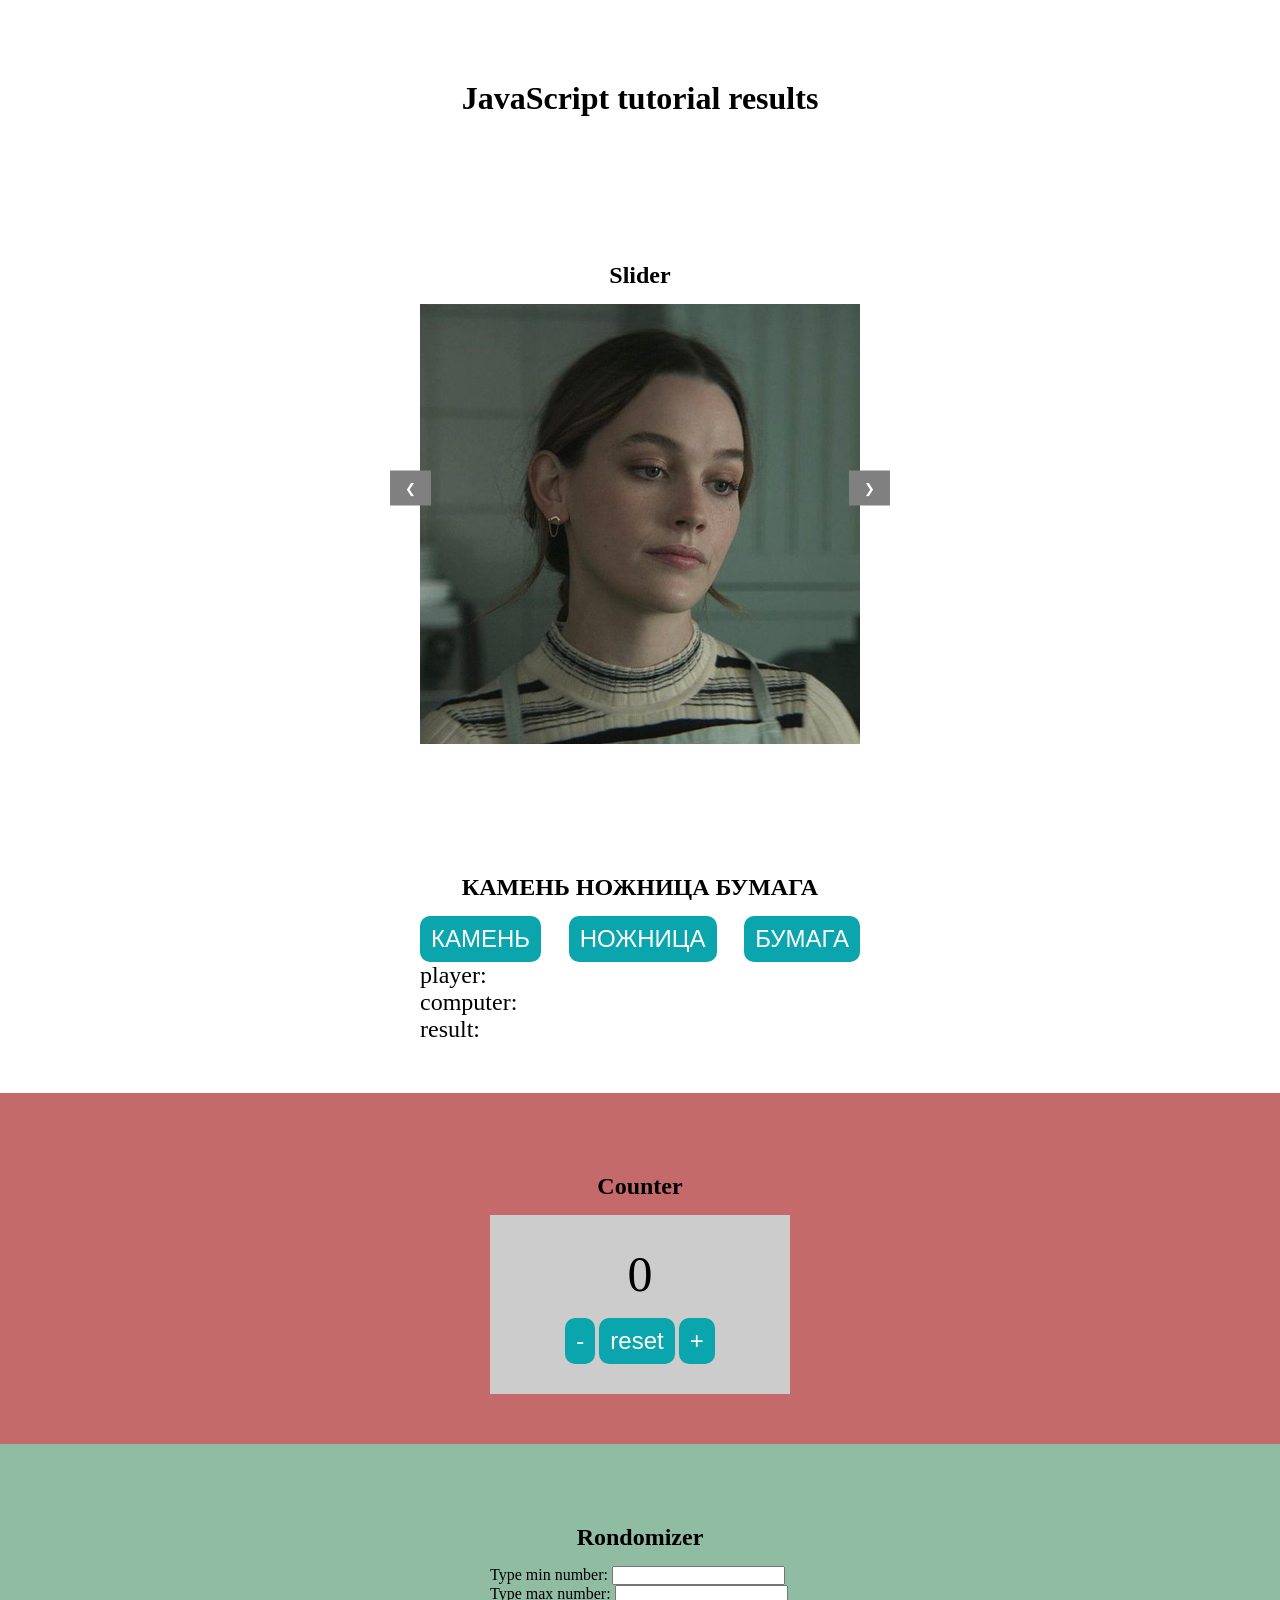
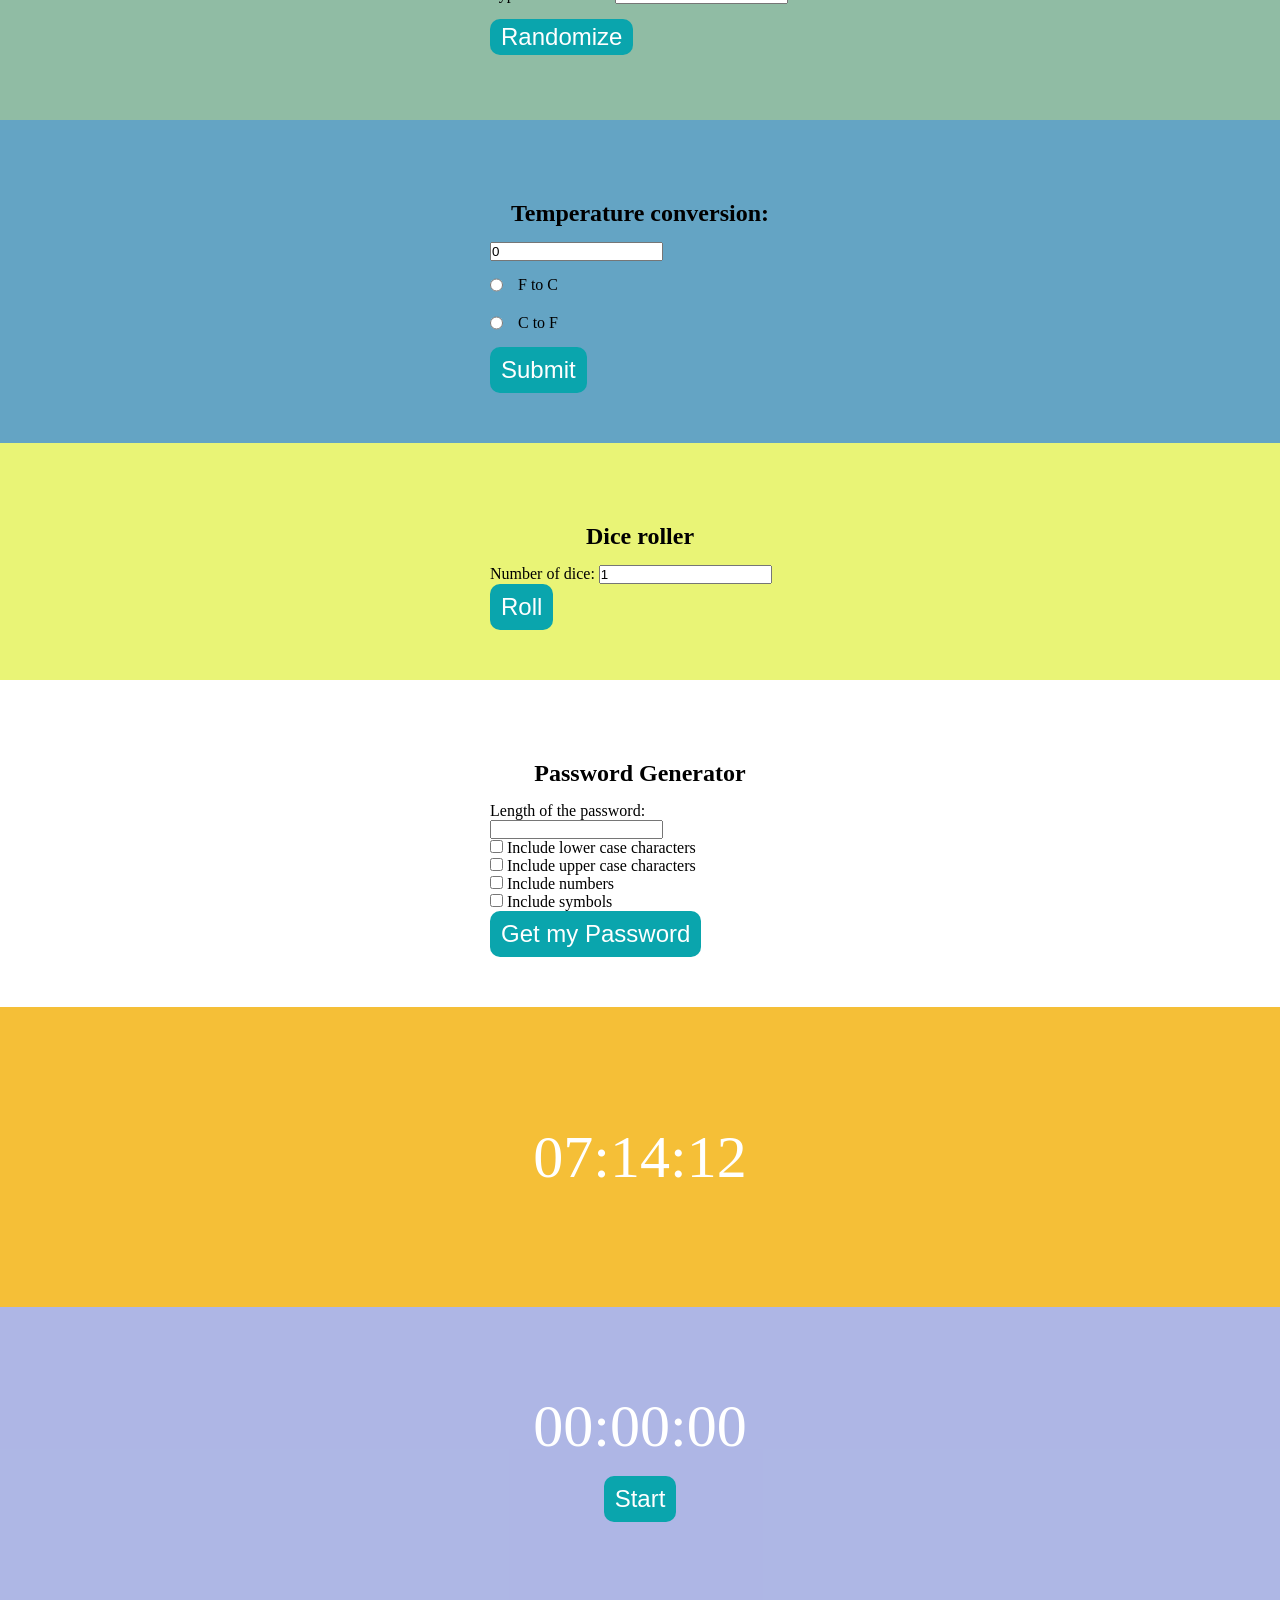
==== index.html @ 9d8394c6 "uploading to github" ====
<!DOCTYPE html>
<html lang="en">

<head>
    <meta charset="UTF-8">
    <meta name="viewport" content="width=device-width, initial-scale=1.0">
    <title>BroCode tutorial</title>
    <link rel="stylesheet" href="style.css">
</head>

<body>
    <header>
        <div class="container">
            <h1>JavaScript tutorial results</h1>
        </div>
    </header>
    <main>
        <section class="slider">
            <div class="container slider-content">
                <h2>Slider</h2>
                <div class="slides">
                    <img src="slider/1.jpg" alt="slider-image1" class="slide-img active">
                    <img src="slider/2.jpg" alt="slider-image2" class="slide-img">
                    <img src="slider/3.jpg" alt="slider-image2" class="slide-img">
                </div>
                <button class="btn-prev clider-btn">&#10094</button>
                <button class="btn-next clider-btn">&#10095</button>
            </div>
        </section>
        <section class="rock-sec">
            <div class="container">
                <h2>КАМЕНЬ НОЖНИЦА БУМАГА</h2>
                <div class="btns">
                    <button class="btn game-btns">КАМЕНЬ</button>
                    <button class="btn game-btns">НОЖНИЦА</button>
                    <button class="btn game-btns">БУМАГА</button>
                </div>
                <p class="player">player: </p>
                <p class="computer">computer: </p>
                <p class="result">result: </p>
            </div>
        </section>
        <section class="counetSec">
            <div class="container">
                <h2>Counter</h2>
                <div class="counter">
                    <p class="number" id="number">0</p>
                    <div class="buttons">
                        <button class="btn" id="minus">-</button>
                        <button class="btn" id="reset">reset</button>
                        <button class="btn" id="plus">+</button>
                    </div>
                </div>
            </div>
        </section>
        <section class="randomizerSec">
            <div class="container">
                <h2>Rondomizer</h2>
                <div class="randomizer">
                    <label>Type min number:</label>
                    <input id="min" type="text">
                    <label>Type max number:</label>
                    <input id="max" type="text">
                    <button id="randomize" class="btn">Randomize</button>
                    <p id="random-p"></p>
                </div>
            </div>
        </section>
        <section class="temperatureSec">
            <div class="container">
                <form action="" class="temperature">
                    <h2>Temperature conversion:</h2>
                    <input type="number" id="tempNum" value="0">

                    <div class="temp-group">
                        <input type="radio" id="f" name="temp">
                        <label for="f">F to C</label>
                    </div>
                    <div class="temp-group">
                        <input type="radio" id="c" name="temp">
                        <label for="c">C to F</label>
                    </div>
                    <button type="button" id="temp-btn" onclick="convert()" class="btn">Submit</button>
                    <p id="temp-res"></p>
                </form>
            </div>
        </section>
        <section class="diceRollerSec">
            <div class="container">
                <h2>Dice roller</h2>
                <div class="diceRoller">
                    <label for="diceNum">Number of dice:</label>
                    <input type="number" name="diceNum" id="diceNum" value="1" min="1">
                    <button type="button" onclick="rollDice()" class="btn">Roll</button>
                    <div id="diceRes"></div>
                    <div id="diceImg"></div>
                </div>
            </div>
        </section>
        <section class="passwordGenSec">
            <div class="container">
                <h2>Password Generator</h2>
                <div class="passwordGen">
                    <label for="passLength">Length of the password: </label>
                    <input type="number" name="passGen" id="passLength"><br>
                    <input type="checkbox" name="passGen" id="passLower">
                    <label for="passLower">Include lower case characters</label><br>
                    <input type="checkbox" name="passGen" id="passUpper">
                    <label for="passUpper">Include upper case characters</label><br>
                    <input type="checkbox" name="passGen" id="passNumbers">
                    <label for="passNumbers">Include numbers</label><br>
                    <input type="checkbox" name="passGen" id="passSymbols">
                    <label for="passSymbols">Include symbols</label><br>
                    <button id="passBtn" class="btn">Get my Password</button>
                    <p id="passRes"></p>
                </div>
            </div>
        </section>
        <section class="clock">
            <div class="container">
                <p id="clockDisplay">00:00:00</p>
            </div>
        </section>
        <section class="timer_sec">
            <div class="container timer">
                <p id="timerDisplay">00:00:00</p>
                <button id="btnStart" class="btn">Start</button>
            </div>
        </section>
        <!-- <section id="section">
            <div class="container btns">
                <button class="btn testBtn">btn</button>
            </div>
            <div class="container btns">
                <button class="btn testBtn">btn</button>
            </div>
            <div class="container btns">
                <button class="btn testBtn">btn</button>
            </div>
            <div class="container btns">
                <button class="btn testBtn">btn</button>
            </div>
        </section> -->

    </main>
    <footer>

    </footer>
    <script src="index.js"></script>
</body>

</html>
---- style.css ----
* {
    margin: 0;
    padding: 0;
    box-sizing: border-box;
}
h2, h1 {
    text-align: center;
    margin: 30px 0 15px;
}
.container {
    max-width: 500px;
    width: 100%;
    padding: 50px 30px;
    margin: 0 auto;
}
img {
    width: 100%;
}
.btn {
    background: #0aa5ad;
    border: 1px solid rgba(10, 165, 173, 0.8);
    border-radius: 10px;
    cursor: pointer;
    color: #fff;
}
.btn:hover {
    background: rgba(10, 165, 173, 0.7);
}
.btn:active {
    background: rgba(10, 165, 173, 0.5);
}

/* Counter */
.counetSec {
    background: #c56a6a;
}
.counter {
    max-width: 300px;
    width: 100%;
    margin: 0 auto;
    background: #ccc;
    padding: 30px;
    display: flex;
    align-items: center;
    flex-direction: column;
    row-gap: 15px;
}

.number {
    font-size: 50px;
}
.btn {
    padding: 10px;
    line-height: 1;
    font-size: 24px;
    cursor: pointer;
}

/* Randomizer */
.randomizerSec {
    background: #90bca4;
}

.randomizer {
    max-width: 300px;
    width: 100%;
    margin: 0 auto;
}

label {
    /* display: flex; */
    margin: 5px 0;
}

#randomize {
    display: flex;
    padding: 5px 10px;
    margin: 15px 0;
    /* width: 100%; */
}


/* Temp */
.temperatureSec {
    background: #64a4c4;
}
.temperature {
    max-width: 300px;
    width: 100%;
    margin: 0 auto;
}
.temp-group {
    margin: 10px 0;
    display: flex;
    column-gap: 15px;
}

/* Dice roller */
.diceRollerSec {
    background: #e9f476;
}
.diceRoller {
    max-width: 300px;
    width: 100%;
    margin: 0 auto;
}

#diceImg {
    display: grid;
    grid-template-columns: repeat(4, 1fr);
}


/* Password generater */
.passwordGen {
    max-width: 300px;
    width: 100%;
    margin: 0 auto;
}


/* Clock */
.clock {
    height: 300px;
    background: #f5bf37;
    display: flex;
    align-items: center;
    justify-content: center;
}
#clockDisplay,
#timerDisplay {
    /* display: flex; */
    text-align: center;
    font-size: 60px;
    color: #fff;
}


/* Timer */
.timer_sec {
    background: #5869ca7b;
}
.timer {
    height: 300px;
    display: flex;
    justify-content: center;
    align-items: center;
    flex-direction: column;
    row-gap: 15px;
}

.btns {
    display: flex;
    justify-content: space-between;
    /* width: 300px; */
    margin: 0 auto;
}

.hover {
    color: red;
}

/* game */
.rock-sec p {
    font-size: 24px;
}
.win {
    color: green;
}
.lose {
    color: red;
}

/* slider */
.slide-img {
    display: none;
}
.slide-img.active {
    display: block;
    animation: slider ease 2s;
}
@keyframes slider {
    0% {
        transform: rotateY(90deg);
    }
    100% {
        transform: rotateY(0deg);
    }
}

.slider-content {
    position: relative;
}
.clider-btn {
    position: absolute;
    top: 50%;
    transform: translateY(-50%);
    padding: 10px 15px;
    background-color: hsl(0, 0%, 50%);
    border: none;
    color: #fff;
}
.btn-next {
    right: 0;
}
.btn-prev {
    left: 0;
}
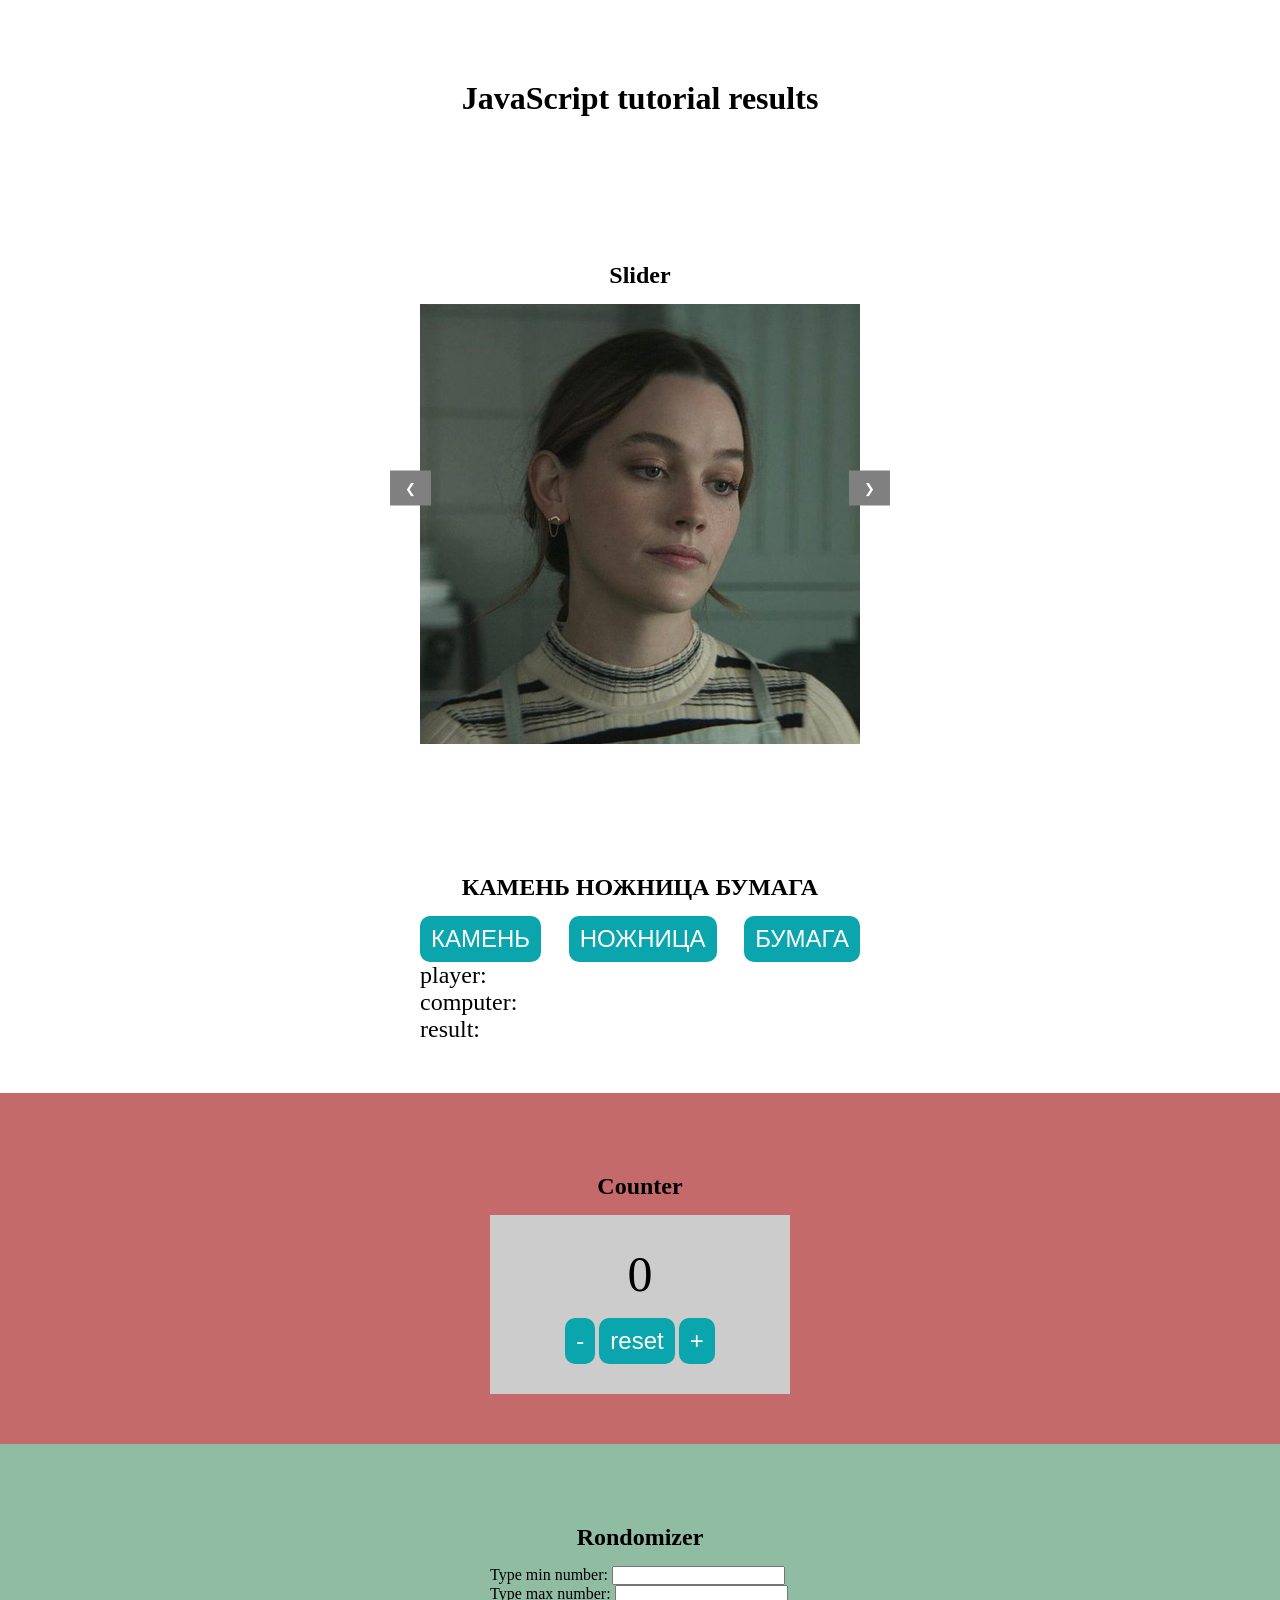
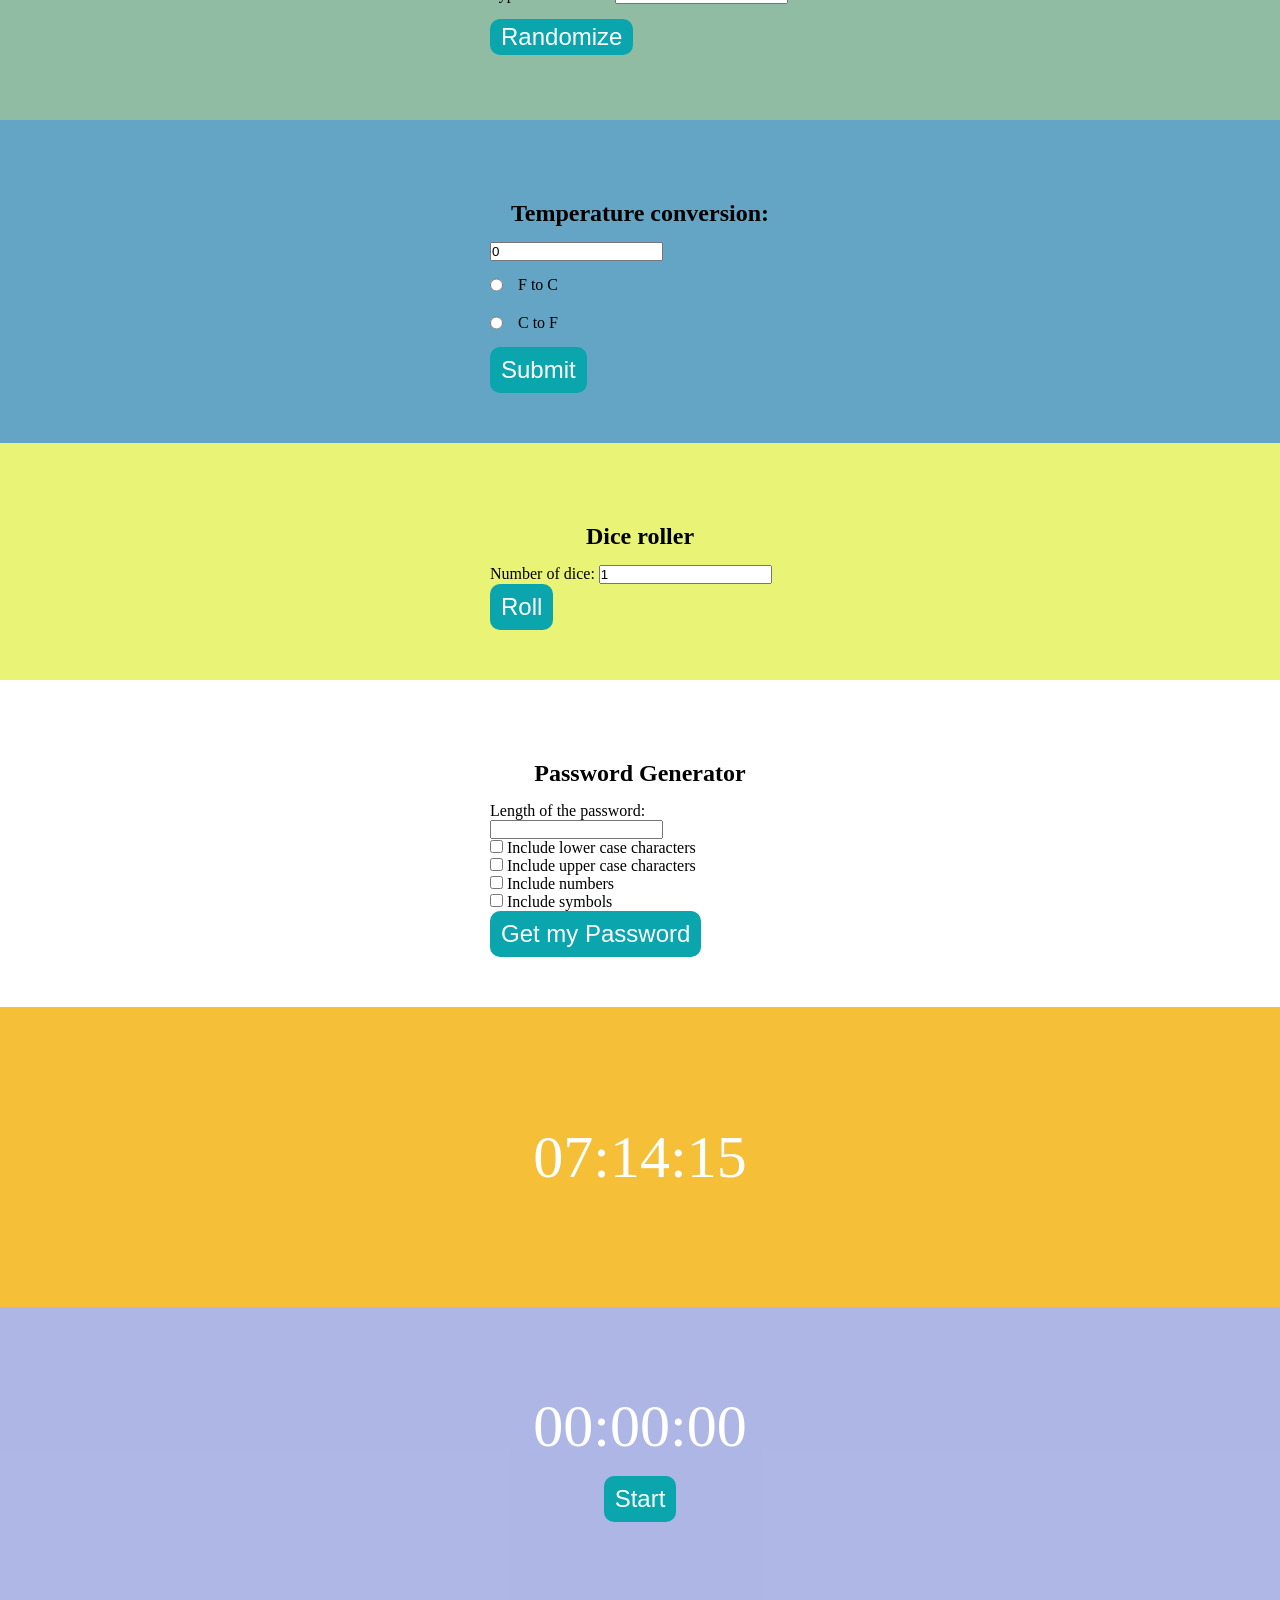
==== commit c5a70833: "final commit before promise topic" ====
--- a/index.html
+++ b/index.html
@@ -1,152 +1,152 @@
-<!DOCTYPE html>
-<html lang="en">
-
-<head>
-    <meta charset="UTF-8">
-    <meta name="viewport" content="width=device-width, initial-scale=1.0">
-    <title>BroCode tutorial</title>
-    <link rel="stylesheet" href="style.css">
-</head>
-
-<body>
-    <header>
-        <div class="container">
-            <h1>JavaScript tutorial results</h1>
-        </div>
-    </header>
-    <main>
-        <section class="slider">
-            <div class="container slider-content">
-                <h2>Slider</h2>
-                <div class="slides">
-                    <img src="slider/1.jpg" alt="slider-image1" class="slide-img active">
-                    <img src="slider/2.jpg" alt="slider-image2" class="slide-img">
-                    <img src="slider/3.jpg" alt="slider-image2" class="slide-img">
-                </div>
-                <button class="btn-prev clider-btn">&#10094</button>
-                <button class="btn-next clider-btn">&#10095</button>
-            </div>
-        </section>
-        <section class="rock-sec">
-            <div class="container">
-                <h2>КАМЕНЬ НОЖНИЦА БУМАГА</h2>
-                <div class="btns">
-                    <button class="btn game-btns">КАМЕНЬ</button>
-                    <button class="btn game-btns">НОЖНИЦА</button>
-                    <button class="btn game-btns">БУМАГА</button>
-                </div>
-                <p class="player">player: </p>
-                <p class="computer">computer: </p>
-                <p class="result">result: </p>
-            </div>
-        </section>
-        <section class="counetSec">
-            <div class="container">
-                <h2>Counter</h2>
-                <div class="counter">
-                    <p class="number" id="number">0</p>
-                    <div class="buttons">
-                        <button class="btn" id="minus">-</button>
-                        <button class="btn" id="reset">reset</button>
-                        <button class="btn" id="plus">+</button>
-                    </div>
-                </div>
-            </div>
-        </section>
-        <section class="randomizerSec">
-            <div class="container">
-                <h2>Rondomizer</h2>
-                <div class="randomizer">
-                    <label>Type min number:</label>
-                    <input id="min" type="text">
-                    <label>Type max number:</label>
-                    <input id="max" type="text">
-                    <button id="randomize" class="btn">Randomize</button>
-                    <p id="random-p"></p>
-                </div>
-            </div>
-        </section>
-        <section class="temperatureSec">
-            <div class="container">
-                <form action="" class="temperature">
-                    <h2>Temperature conversion:</h2>
-                    <input type="number" id="tempNum" value="0">
-
-                    <div class="temp-group">
-                        <input type="radio" id="f" name="temp">
-                        <label for="f">F to C</label>
-                    </div>
-                    <div class="temp-group">
-                        <input type="radio" id="c" name="temp">
-                        <label for="c">C to F</label>
-                    </div>
-                    <button type="button" id="temp-btn" onclick="convert()" class="btn">Submit</button>
-                    <p id="temp-res"></p>
-                </form>
-            </div>
-        </section>
-        <section class="diceRollerSec">
-            <div class="container">
-                <h2>Dice roller</h2>
-                <div class="diceRoller">
-                    <label for="diceNum">Number of dice:</label>
-                    <input type="number" name="diceNum" id="diceNum" value="1" min="1">
-                    <button type="button" onclick="rollDice()" class="btn">Roll</button>
-                    <div id="diceRes"></div>
-                    <div id="diceImg"></div>
-                </div>
-            </div>
-        </section>
-        <section class="passwordGenSec">
-            <div class="container">
-                <h2>Password Generator</h2>
-                <div class="passwordGen">
-                    <label for="passLength">Length of the password: </label>
-                    <input type="number" name="passGen" id="passLength"><br>
-                    <input type="checkbox" name="passGen" id="passLower">
-                    <label for="passLower">Include lower case characters</label><br>
-                    <input type="checkbox" name="passGen" id="passUpper">
-                    <label for="passUpper">Include upper case characters</label><br>
-                    <input type="checkbox" name="passGen" id="passNumbers">
-                    <label for="passNumbers">Include numbers</label><br>
-                    <input type="checkbox" name="passGen" id="passSymbols">
-                    <label for="passSymbols">Include symbols</label><br>
-                    <button id="passBtn" class="btn">Get my Password</button>
-                    <p id="passRes"></p>
-                </div>
-            </div>
-        </section>
-        <section class="clock">
-            <div class="container">
-                <p id="clockDisplay">00:00:00</p>
-            </div>
-        </section>
-        <section class="timer_sec">
-            <div class="container timer">
-                <p id="timerDisplay">00:00:00</p>
-                <button id="btnStart" class="btn">Start</button>
-            </div>
-        </section>
-        <!-- <section id="section">
-            <div class="container btns">
-                <button class="btn testBtn">btn</button>
-            </div>
-            <div class="container btns">
-                <button class="btn testBtn">btn</button>
-            </div>
-            <div class="container btns">
-                <button class="btn testBtn">btn</button>
-            </div>
-            <div class="container btns">
-                <button class="btn testBtn">btn</button>
-            </div>
-        </section> -->
-
-    </main>
-    <footer>
-
-    </footer>
-    <script src="index.js"></script>
-</body>
-
+<!DOCTYPE html>
+<html lang="en">
+
+<head>
+    <meta charset="UTF-8">
+    <meta name="viewport" content="width=device-width, initial-scale=1.0">
+    <title>BroCode tutorial</title>
+    <link rel="stylesheet" href="style.css">
+</head>
+
+<body>
+    <header>
+        <div class="container">
+            <h1>JavaScript tutorial results</h1>
+        </div>
+    </header>
+    <main>
+        <section class="slider">
+            <div class="container slider-content">
+                <h2>Slider</h2>
+                <div class="slides">
+                    <img src="slider/1.jpg" alt="slider-image1" class="slide-img active">
+                    <img src="slider/2.jpg" alt="slider-image2" class="slide-img">
+                    <img src="slider/3.jpg" alt="slider-image2" class="slide-img">
+                </div>
+                <button class="btn-prev clider-btn">&#10094</button>
+                <button class="btn-next clider-btn">&#10095</button>
+            </div>
+        </section>
+        <section class="rock-sec">
+            <div class="container">
+                <h2>КАМЕНЬ НОЖНИЦА БУМАГА</h2>
+                <div class="btns">
+                    <button class="btn game-btns">КАМЕНЬ</button>
+                    <button class="btn game-btns">НОЖНИЦА</button>
+                    <button class="btn game-btns">БУМАГА</button>
+                </div>
+                <p class="player">player: </p>
+                <p class="computer">computer: </p>
+                <p class="result">result: </p>
+            </div>
+        </section>
+        <section class="counetSec">
+            <div class="container">
+                <h2>Counter</h2>
+                <div class="counter">
+                    <p class="number" id="number">0</p>
+                    <div class="buttons">
+                        <button class="btn" id="minus">-</button>
+                        <button class="btn" id="reset">reset</button>
+                        <button class="btn" id="plus">+</button>
+                    </div>
+                </div>
+            </div>
+        </section>
+        <section class="randomizerSec">
+            <div class="container">
+                <h2>Rondomizer</h2>
+                <div class="randomizer">
+                    <label>Type min number:</label>
+                    <input id="min" type="text">
+                    <label>Type max number:</label>
+                    <input id="max" type="text">
+                    <button id="randomize" class="btn">Randomize</button>
+                    <p id="random-p"></p>
+                </div>
+            </div>
+        </section>
+        <section class="temperatureSec">
+            <div class="container">
+                <form action="" class="temperature">
+                    <h2>Temperature conversion:</h2>
+                    <input type="number" id="tempNum" value="0">
+
+                    <div class="temp-group">
+                        <input type="radio" id="f" name="temp">
+                        <label for="f">F to C</label>
+                    </div>
+                    <div class="temp-group">
+                        <input type="radio" id="c" name="temp">
+                        <label for="c">C to F</label>
+                    </div>
+                    <button type="button" id="temp-btn" onclick="convert()" class="btn">Submit</button>
+                    <p id="temp-res"></p>
+                </form>
+            </div>
+        </section>
+        <section class="diceRollerSec">
+            <div class="container">
+                <h2>Dice roller</h2>
+                <div class="diceRoller">
+                    <label for="diceNum">Number of dice:</label>
+                    <input type="number" name="diceNum" id="diceNum" value="1" min="1">
+                    <button type="button" onclick="rollDice()" class="btn">Roll</button>
+                    <div id="diceRes"></div>
+                    <div id="diceImg"></div>
+                </div>
+            </div>
+        </section>
+        <section class="passwordGenSec">
+            <div class="container">
+                <h2>Password Generator</h2>
+                <div class="passwordGen">
+                    <label for="passLength">Length of the password: </label>
+                    <input type="number" name="passGen" id="passLength"><br>
+                    <input type="checkbox" name="passGen" id="passLower">
+                    <label for="passLower">Include lower case characters</label><br>
+                    <input type="checkbox" name="passGen" id="passUpper">
+                    <label for="passUpper">Include upper case characters</label><br>
+                    <input type="checkbox" name="passGen" id="passNumbers">
+                    <label for="passNumbers">Include numbers</label><br>
+                    <input type="checkbox" name="passGen" id="passSymbols">
+                    <label for="passSymbols">Include symbols</label><br>
+                    <button id="passBtn" class="btn">Get my Password</button>
+                    <p id="passRes"></p>
+                </div>
+            </div>
+        </section>
+        <section class="clock">
+            <div class="container">
+                <p id="clockDisplay">00:00:00</p>
+            </div>
+        </section>
+        <section class="timer_sec">
+            <div class="container timer">
+                <p id="timerDisplay">00:00:00</p>
+                <button id="btnStart" class="btn">Start</button>
+            </div>
+        </section>
+        <!-- <section id="section">
+            <div class="container btns">
+                <button class="btn testBtn">btn</button>
+            </div>
+            <div class="container btns">
+                <button class="btn testBtn">btn</button>
+            </div>
+            <div class="container btns">
+                <button class="btn testBtn">btn</button>
+            </div>
+            <div class="container btns">
+                <button class="btn testBtn">btn</button>
+            </div>
+        </section> -->
+
+    </main>
+    <footer>
+
+    </footer>
+    <script src="index.js"></script>
+</body>
+
 </html>
--- a/style.css
+++ b/style.css
@@ -1,208 +1,208 @@
-* {
-    margin: 0;
-    padding: 0;
-    box-sizing: border-box;
-}
-h2, h1 {
-    text-align: center;
-    margin: 30px 0 15px;
-}
-.container {
-    max-width: 500px;
-    width: 100%;
-    padding: 50px 30px;
-    margin: 0 auto;
-}
-img {
-    width: 100%;
-}
-.btn {
-    background: #0aa5ad;
-    border: 1px solid rgba(10, 165, 173, 0.8);
-    border-radius: 10px;
-    cursor: pointer;
-    color: #fff;
-}
-.btn:hover {
-    background: rgba(10, 165, 173, 0.7);
-}
-.btn:active {
-    background: rgba(10, 165, 173, 0.5);
-}
-
-/* Counter */
-.counetSec {
-    background: #c56a6a;
-}
-.counter {
-    max-width: 300px;
-    width: 100%;
-    margin: 0 auto;
-    background: #ccc;
-    padding: 30px;
-    display: flex;
-    align-items: center;
-    flex-direction: column;
-    row-gap: 15px;
-}
-
-.number {
-    font-size: 50px;
-}
-.btn {
-    padding: 10px;
-    line-height: 1;
-    font-size: 24px;
-    cursor: pointer;
-}
-
-/* Randomizer */
-.randomizerSec {
-    background: #90bca4;
-}
-
-.randomizer {
-    max-width: 300px;
-    width: 100%;
-    margin: 0 auto;
-}
-
-label {
-    /* display: flex; */
-    margin: 5px 0;
-}
-
-#randomize {
-    display: flex;
-    padding: 5px 10px;
-    margin: 15px 0;
-    /* width: 100%; */
-}
-
-
-/* Temp */
-.temperatureSec {
-    background: #64a4c4;
-}
-.temperature {
-    max-width: 300px;
-    width: 100%;
-    margin: 0 auto;
-}
-.temp-group {
-    margin: 10px 0;
-    display: flex;
-    column-gap: 15px;
-}
-
-/* Dice roller */
-.diceRollerSec {
-    background: #e9f476;
-}
-.diceRoller {
-    max-width: 300px;
-    width: 100%;
-    margin: 0 auto;
-}
-
-#diceImg {
-    display: grid;
-    grid-template-columns: repeat(4, 1fr);
-}
-
-
-/* Password generater */
-.passwordGen {
-    max-width: 300px;
-    width: 100%;
-    margin: 0 auto;
-}
-
-
-/* Clock */
-.clock {
-    height: 300px;
-    background: #f5bf37;
-    display: flex;
-    align-items: center;
-    justify-content: center;
-}
-#clockDisplay,
-#timerDisplay {
-    /* display: flex; */
-    text-align: center;
-    font-size: 60px;
-    color: #fff;
-}
-
-
-/* Timer */
-.timer_sec {
-    background: #5869ca7b;
-}
-.timer {
-    height: 300px;
-    display: flex;
-    justify-content: center;
-    align-items: center;
-    flex-direction: column;
-    row-gap: 15px;
-}
-
-.btns {
-    display: flex;
-    justify-content: space-between;
-    /* width: 300px; */
-    margin: 0 auto;
-}
-
-.hover {
-    color: red;
-}
-
-/* game */
-.rock-sec p {
-    font-size: 24px;
-}
-.win {
-    color: green;
-}
-.lose {
-    color: red;
-}
-
-/* slider */
-.slide-img {
-    display: none;
-}
-.slide-img.active {
-    display: block;
-    animation: slider ease 2s;
-}
-@keyframes slider {
-    0% {
-        transform: rotateY(90deg);
-    }
-    100% {
-        transform: rotateY(0deg);
-    }
-}
-
-.slider-content {
-    position: relative;
-}
-.clider-btn {
-    position: absolute;
-    top: 50%;
-    transform: translateY(-50%);
-    padding: 10px 15px;
-    background-color: hsl(0, 0%, 50%);
-    border: none;
-    color: #fff;
-}
-.btn-next {
-    right: 0;
-}
-.btn-prev {
-    left: 0;
+* {
+    margin: 0;
+    padding: 0;
+    box-sizing: border-box;
+}
+h2, h1 {
+    text-align: center;
+    margin: 30px 0 15px;
+}
+.container {
+    max-width: 500px;
+    width: 100%;
+    padding: 50px 30px;
+    margin: 0 auto;
+}
+img {
+    width: 100%;
+}
+.btn {
+    background: #0aa5ad;
+    border: 1px solid rgba(10, 165, 173, 0.8);
+    border-radius: 10px;
+    cursor: pointer;
+    color: #fff;
+}
+.btn:hover {
+    background: rgba(10, 165, 173, 0.7);
+}
+.btn:active {
+    background: rgba(10, 165, 173, 0.5);
+}
+
+/* Counter */
+.counetSec {
+    background: #c56a6a;
+}
+.counter {
+    max-width: 300px;
+    width: 100%;
+    margin: 0 auto;
+    background: #ccc;
+    padding: 30px;
+    display: flex;
+    align-items: center;
+    flex-direction: column;
+    row-gap: 15px;
+}
+
+.number {
+    font-size: 50px;
+}
+.btn {
+    padding: 10px;
+    line-height: 1;
+    font-size: 24px;
+    cursor: pointer;
+}
+
+/* Randomizer */
+.randomizerSec {
+    background: #90bca4;
+}
+
+.randomizer {
+    max-width: 300px;
+    width: 100%;
+    margin: 0 auto;
+}
+
+label {
+    /* display: flex; */
+    margin: 5px 0;
+}
+
+#randomize {
+    display: flex;
+    padding: 5px 10px;
+    margin: 15px 0;
+    /* width: 100%; */
+}
+
+
+/* Temp */
+.temperatureSec {
+    background: #64a4c4;
+}
+.temperature {
+    max-width: 300px;
+    width: 100%;
+    margin: 0 auto;
+}
+.temp-group {
+    margin: 10px 0;
+    display: flex;
+    column-gap: 15px;
+}
+
+/* Dice roller */
+.diceRollerSec {
+    background: #e9f476;
+}
+.diceRoller {
+    max-width: 300px;
+    width: 100%;
+    margin: 0 auto;
+}
+
+#diceImg {
+    display: grid;
+    grid-template-columns: repeat(4, 1fr);
+}
+
+
+/* Password generater */
+.passwordGen {
+    max-width: 300px;
+    width: 100%;
+    margin: 0 auto;
+}
+
+
+/* Clock */
+.clock {
+    height: 300px;
+    background: #f5bf37;
+    display: flex;
+    align-items: center;
+    justify-content: center;
+}
+#clockDisplay,
+#timerDisplay {
+    /* display: flex; */
+    text-align: center;
+    font-size: 60px;
+    color: #fff;
+}
+
+
+/* Timer */
+.timer_sec {
+    background: #5869ca7b;
+}
+.timer {
+    height: 300px;
+    display: flex;
+    justify-content: center;
+    align-items: center;
+    flex-direction: column;
+    row-gap: 15px;
+}
+
+.btns {
+    display: flex;
+    justify-content: space-between;
+    /* width: 300px; */
+    margin: 0 auto;
+}
+
+.hover {
+    color: red;
+}
+
+/* game */
+.rock-sec p {
+    font-size: 24px;
+}
+.win {
+    color: green;
+}
+.lose {
+    color: red;
+}
+
+/* slider */
+.slide-img {
+    display: none;
+}
+.slide-img.active {
+    display: block;
+    animation: slider ease 2s;
+}
+@keyframes slider {
+    0% {
+        transform: rotateY(90deg);
+    }
+    100% {
+        transform: rotateY(0deg);
+    }
+}
+
+.slider-content {
+    position: relative;
+}
+.clider-btn {
+    position: absolute;
+    top: 50%;
+    transform: translateY(-50%);
+    padding: 10px 15px;
+    background-color: hsl(0, 0%, 50%);
+    border: none;
+    color: #fff;
+}
+.btn-next {
+    right: 0;
+}
+.btn-prev {
+    left: 0;
 }
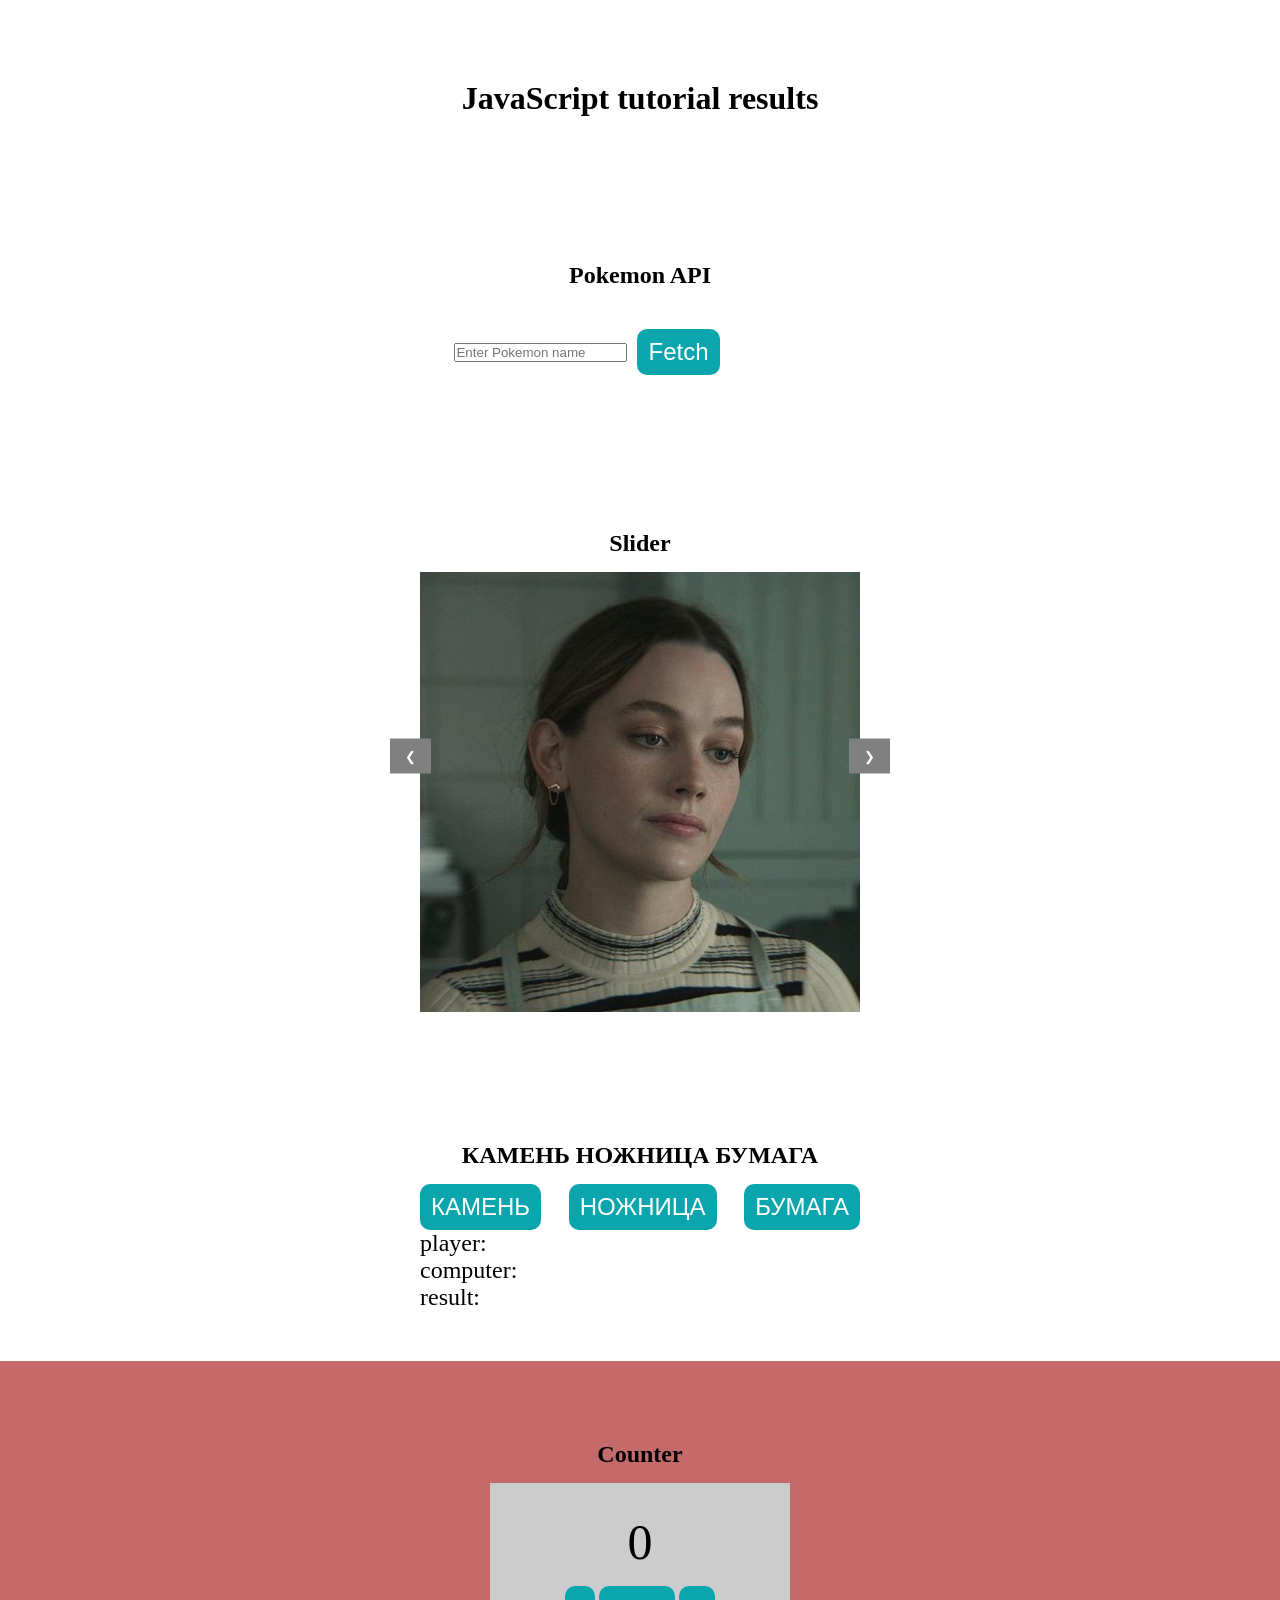
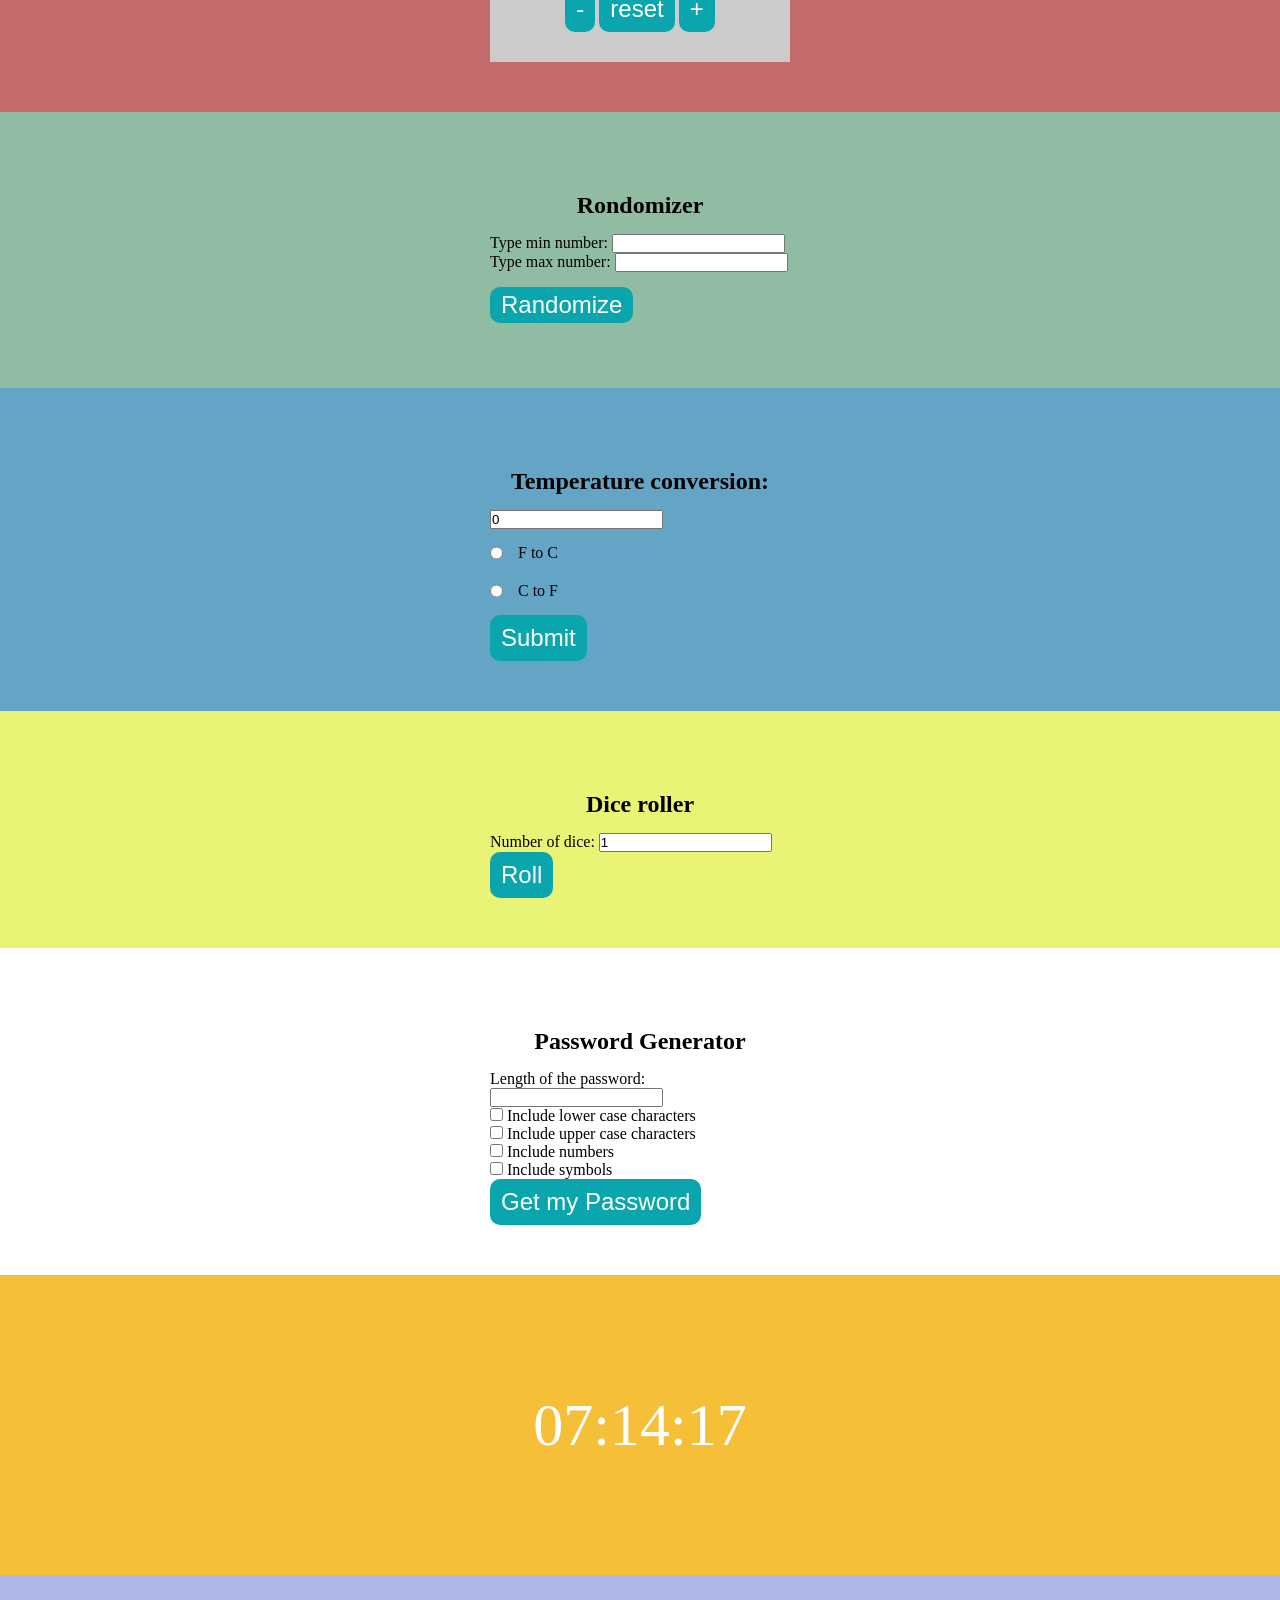
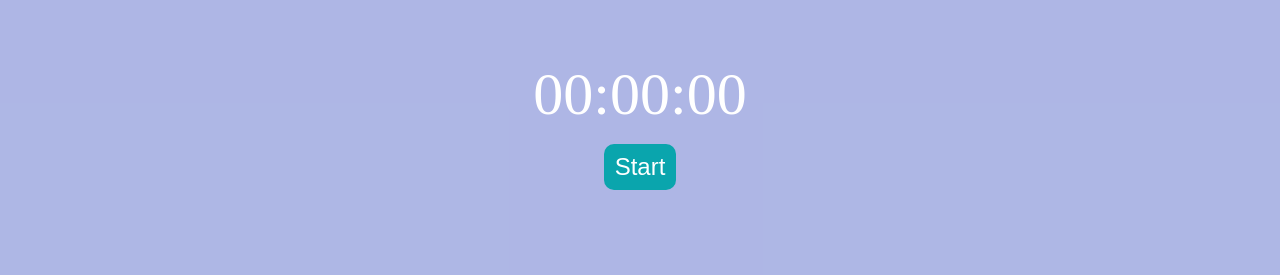
==== commit 78f8aae0: "pokemon api is added" ====
--- a/index.html
+++ b/index.html
@@ -15,6 +15,16 @@
         </div>
     </header>
     <main>
+        <section class="pokemon">
+            <div class="container">
+                <h2>Pokemon API</h2>
+                <div class="pokemon-content">
+                    <input type="text" id="pokemonName" placeholder="Enter Pokemon name">
+                    <button class="btn btnFetch">Fetch</button>
+                    <img alt="pokemon" class="pokemon-img">
+                </div>
+            </div>
+        </section>
         <section class="slider">
             <div class="container slider-content">
                 <h2>Slider</h2>
--- a/style.css
+++ b/style.css
@@ -28,6 +28,22 @@
 }
 .btn:active {
     background: rgba(10, 165, 173, 0.5);
+}
+
+/* Pokemon Fetching */
+.pokemon-content {
+    display: flex;
+    align-items: center;
+    justify-content: center;
+    gap: 10px;
+}
+.pokemon-img {
+    visibility: hidden;
+    width: 96px;
+    height: 96px;
+}
+.pokemon-img.active {
+    visibility: visible;
 }
 
 /* Counter */
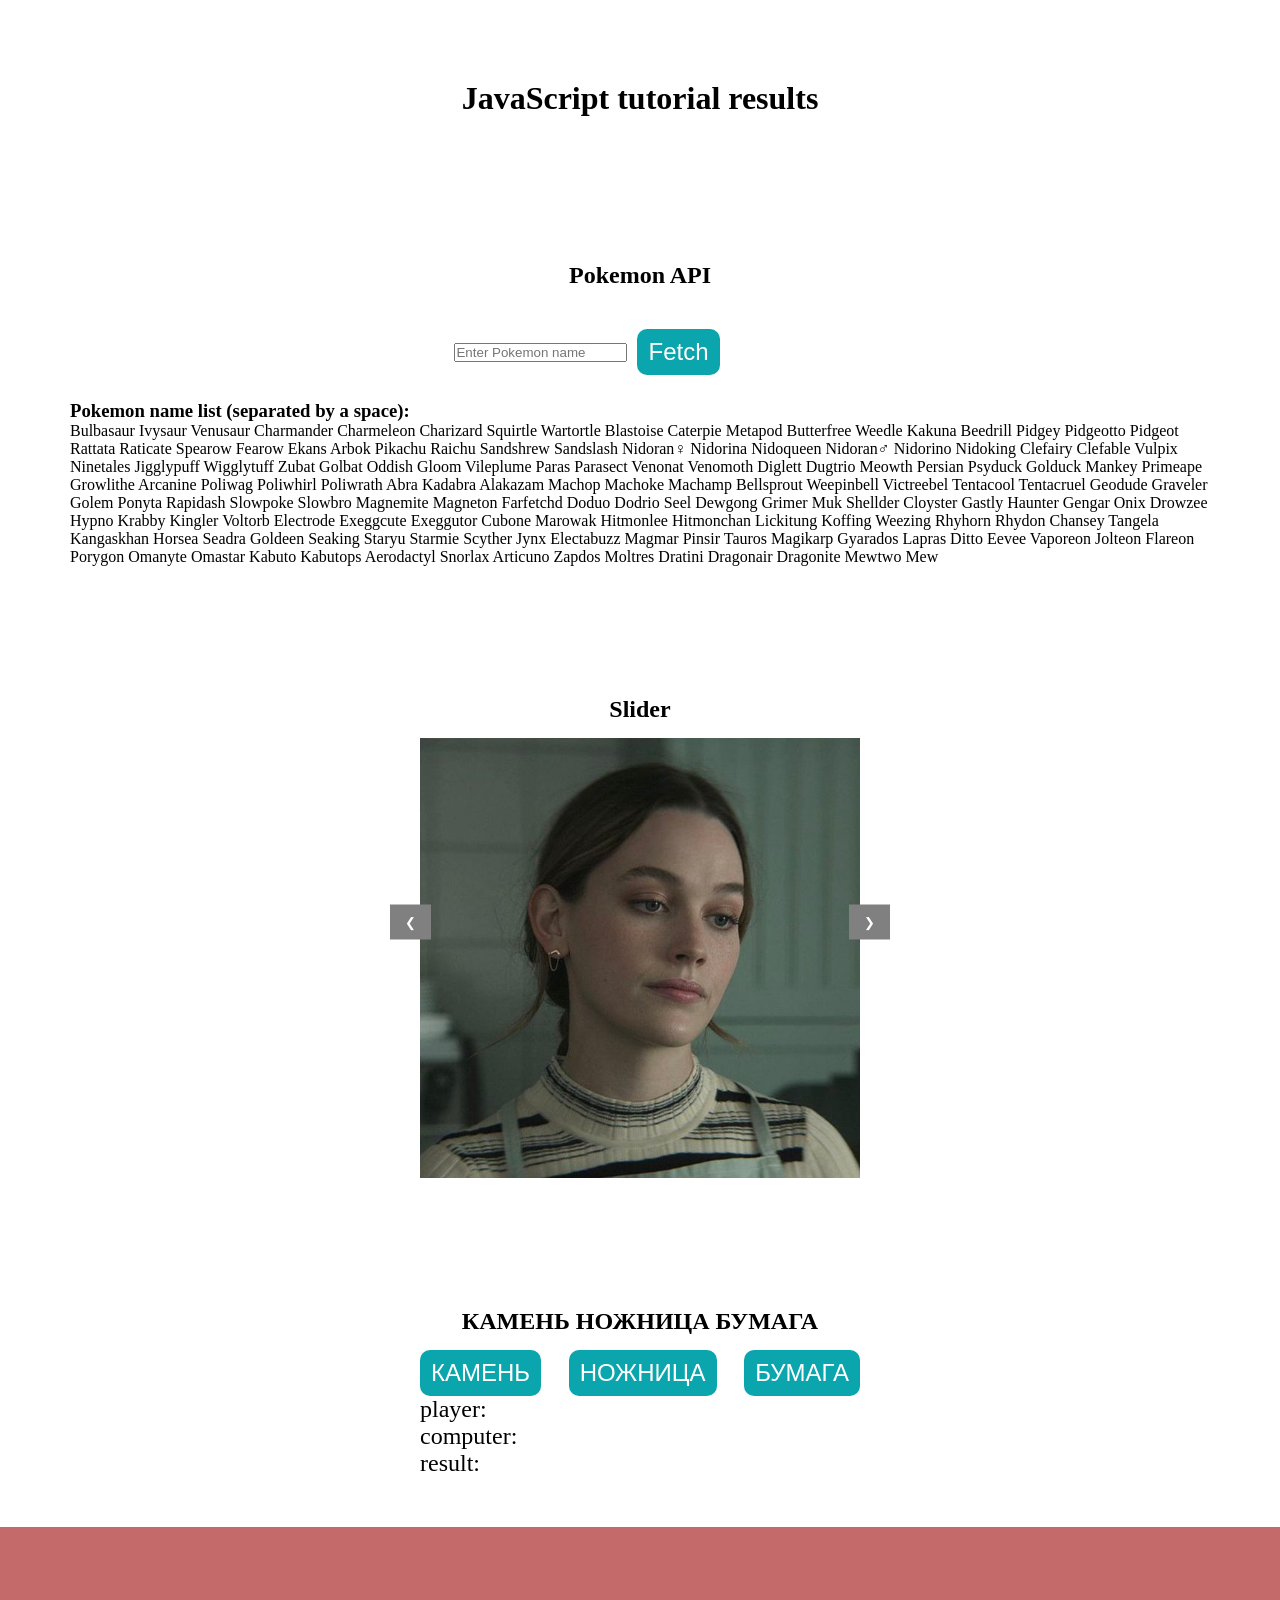
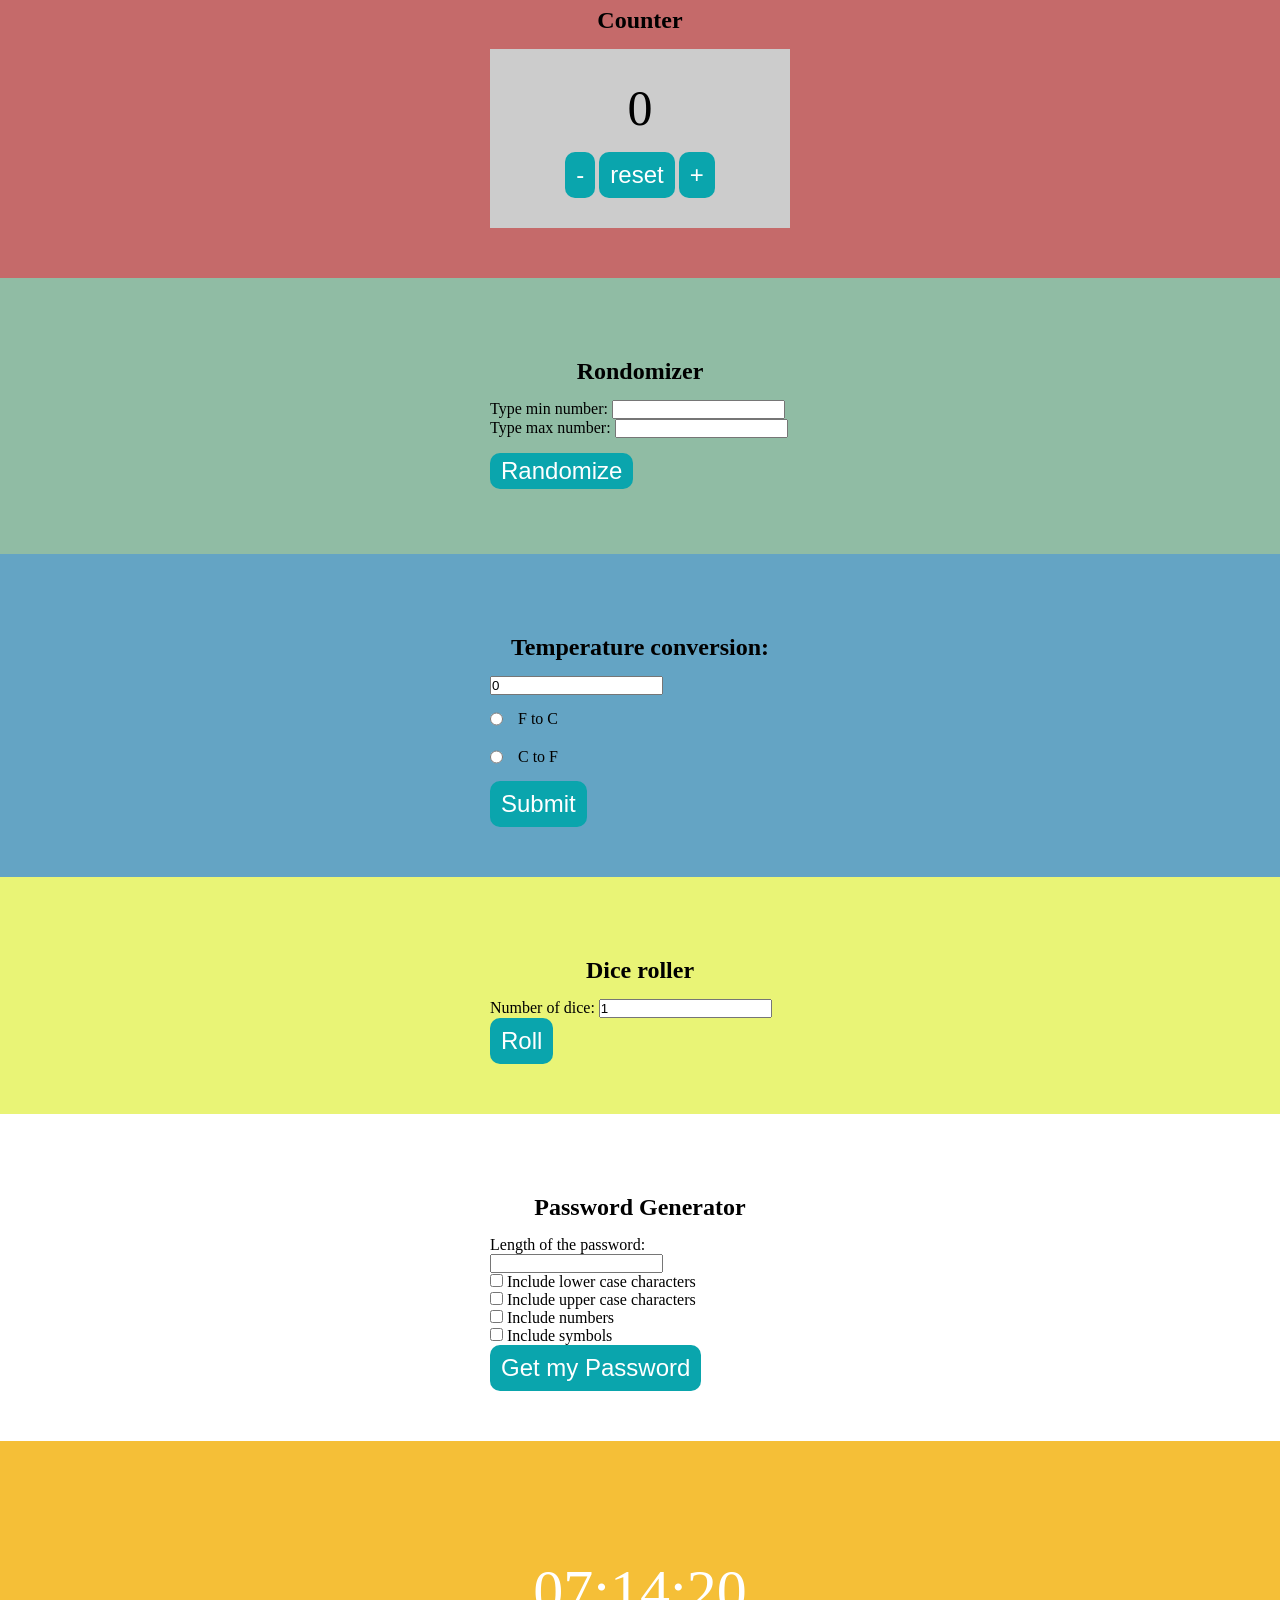
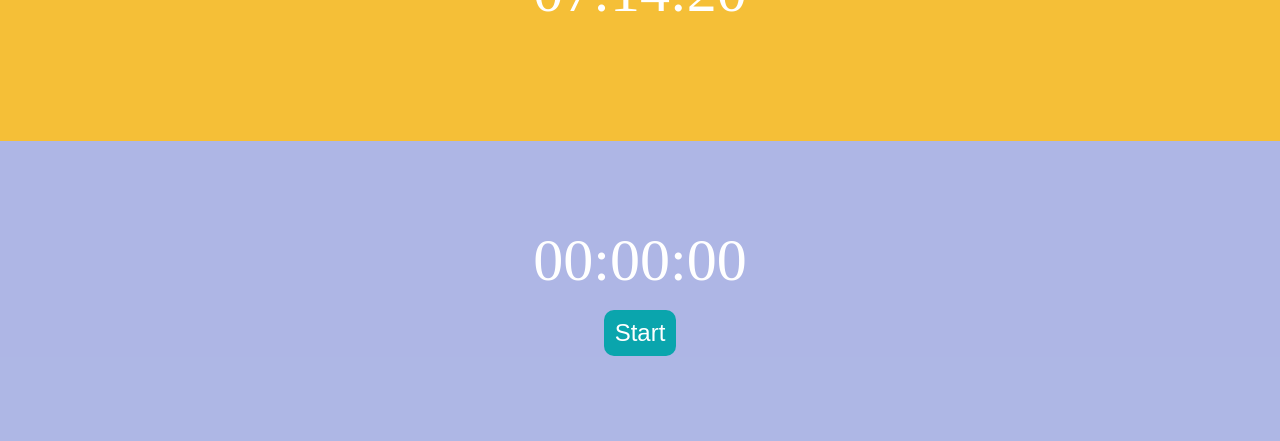
==== commit c17f339d: "pokemon name list is added" ====
--- a/index.html
+++ b/index.html
@@ -16,13 +16,15 @@
     </header>
     <main>
         <section class="pokemon">
-            <div class="container">
+            <div class="container pokemon-container">
                 <h2>Pokemon API</h2>
                 <div class="pokemon-content">
                     <input type="text" id="pokemonName" placeholder="Enter Pokemon name">
                     <button class="btn btnFetch">Fetch</button>
                     <img alt="pokemon" class="pokemon-img">
                 </div>
+                <h3>Pokemon name list (separated by a space):</h3>
+                <p class="pokemon-list">Bulbasaur Ivysaur Venusaur Charmander Charmeleon Charizard Squirtle Wartortle Blastoise Caterpie Metapod Butterfree Weedle Kakuna Beedrill Pidgey Pidgeotto Pidgeot Rattata Raticate Spearow Fearow Ekans Arbok Pikachu Raichu Sandshrew Sandslash Nidoran♀ Nidorina Nidoqueen Nidoran♂ Nidorino Nidoking Clefairy Clefable Vulpix Ninetales Jigglypuff Wigglytuff Zubat Golbat Oddish Gloom Vileplume Paras Parasect Venonat Venomoth Diglett Dugtrio Meowth Persian Psyduck Golduck Mankey Primeape Growlithe Arcanine Poliwag Poliwhirl Poliwrath Abra Kadabra Alakazam Machop Machoke Machamp Bellsprout Weepinbell Victreebel Tentacool Tentacruel Geodude Graveler Golem Ponyta Rapidash Slowpoke Slowbro Magnemite Magneton Farfetchd Doduo Dodrio Seel Dewgong Grimer Muk Shellder Cloyster Gastly Haunter Gengar Onix Drowzee Hypno Krabby Kingler Voltorb Electrode Exeggcute Exeggutor Cubone Marowak Hitmonlee Hitmonchan Lickitung Koffing Weezing Rhyhorn Rhydon Chansey Tangela Kangaskhan Horsea Seadra Goldeen Seaking Staryu Starmie Scyther Jynx Electabuzz Magmar Pinsir Tauros Magikarp Gyarados Lapras Ditto Eevee Vaporeon Jolteon Flareon Porygon Omanyte Omastar Kabuto Kabutops Aerodactyl Snorlax Articuno Zapdos Moltres Dratini Dragonair Dragonite Mewtwo Mew</p>
             </div>
         </section>
         <section class="slider">
--- a/style.css
+++ b/style.css
@@ -31,11 +31,18 @@
 }
 
 /* Pokemon Fetching */
+.pokemon-container {
+    max-width: 1200px;
+}
 .pokemon-content {
     display: flex;
     align-items: center;
     justify-content: center;
     gap: 10px;
+
+    max-width: 500px;
+    width: 100%;
+    margin: 0 auto;
 }
 .pokemon-img {
     visibility: hidden;
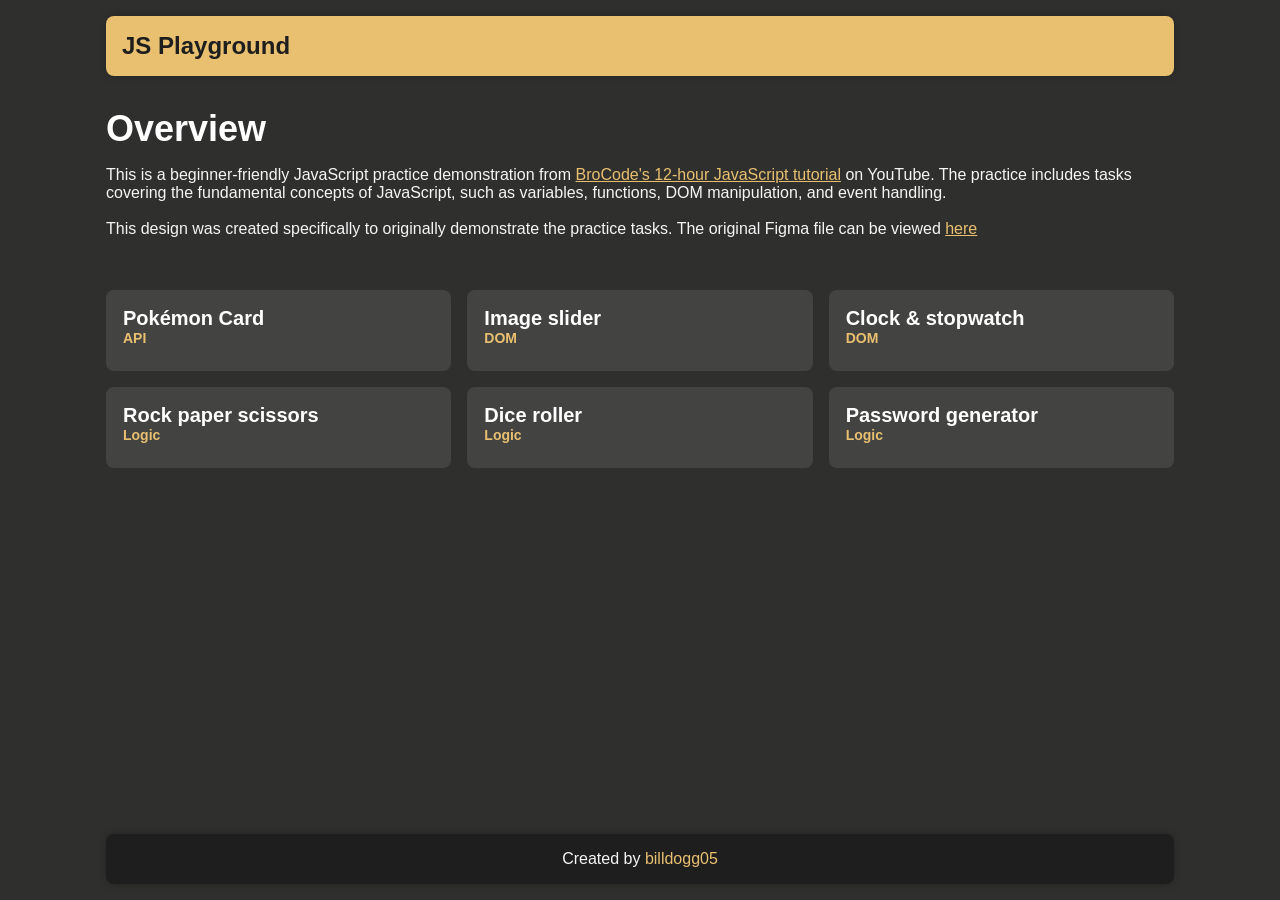
==== commit 53260873: "new design applied" ====
--- a/index.html
+++ b/index.html
@@ -4,160 +4,65 @@
 <head>
     <meta charset="UTF-8">
     <meta name="viewport" content="width=device-width, initial-scale=1.0">
-    <title>BroCode tutorial</title>
+    <title>JS Playground</title>
     <link rel="stylesheet" href="style.css">
 </head>
 
 <body>
     <header>
         <div class="container">
-            <h1>JavaScript tutorial results</h1>
+            <nav>
+                <p class="header-title">JS Playground</p>
+            </nav>
         </div>
     </header>
+
     <main>
-        <section class="pokemon">
-            <div class="container pokemon-container">
-                <h2>Pokemon API</h2>
-                <div class="pokemon-content">
-                    <input type="text" id="pokemonName" placeholder="Enter Pokemon name">
-                    <button class="btn btnFetch">Fetch</button>
-                    <img alt="pokemon" class="pokemon-img">
-                </div>
-                <h3>Pokemon name list (separated by a space):</h3>
-                <p class="pokemon-list">Bulbasaur Ivysaur Venusaur Charmander Charmeleon Charizard Squirtle Wartortle Blastoise Caterpie Metapod Butterfree Weedle Kakuna Beedrill Pidgey Pidgeotto Pidgeot Rattata Raticate Spearow Fearow Ekans Arbok Pikachu Raichu Sandshrew Sandslash Nidoran♀ Nidorina Nidoqueen Nidoran♂ Nidorino Nidoking Clefairy Clefable Vulpix Ninetales Jigglypuff Wigglytuff Zubat Golbat Oddish Gloom Vileplume Paras Parasect Venonat Venomoth Diglett Dugtrio Meowth Persian Psyduck Golduck Mankey Primeape Growlithe Arcanine Poliwag Poliwhirl Poliwrath Abra Kadabra Alakazam Machop Machoke Machamp Bellsprout Weepinbell Victreebel Tentacool Tentacruel Geodude Graveler Golem Ponyta Rapidash Slowpoke Slowbro Magnemite Magneton Farfetchd Doduo Dodrio Seel Dewgong Grimer Muk Shellder Cloyster Gastly Haunter Gengar Onix Drowzee Hypno Krabby Kingler Voltorb Electrode Exeggcute Exeggutor Cubone Marowak Hitmonlee Hitmonchan Lickitung Koffing Weezing Rhyhorn Rhydon Chansey Tangela Kangaskhan Horsea Seadra Goldeen Seaking Staryu Starmie Scyther Jynx Electabuzz Magmar Pinsir Tauros Magikarp Gyarados Lapras Ditto Eevee Vaporeon Jolteon Flareon Porygon Omanyte Omastar Kabuto Kabutops Aerodactyl Snorlax Articuno Zapdos Moltres Dratini Dragonair Dragonite Mewtwo Mew</p>
-            </div>
-        </section>
-        <section class="slider">
-            <div class="container slider-content">
-                <h2>Slider</h2>
-                <div class="slides">
-                    <img src="slider/1.jpg" alt="slider-image1" class="slide-img active">
-                    <img src="slider/2.jpg" alt="slider-image2" class="slide-img">
-                    <img src="slider/3.jpg" alt="slider-image2" class="slide-img">
-                </div>
-                <button class="btn-prev clider-btn">&#10094</button>
-                <button class="btn-next clider-btn">&#10095</button>
-            </div>
-        </section>
-        <section class="rock-sec">
+        <section>
             <div class="container">
-                <h2>КАМЕНЬ НОЖНИЦА БУМАГА</h2>
-                <div class="btns">
-                    <button class="btn game-btns">КАМЕНЬ</button>
-                    <button class="btn game-btns">НОЖНИЦА</button>
-                    <button class="btn game-btns">БУМАГА</button>
-                </div>
-                <p class="player">player: </p>
-                <p class="computer">computer: </p>
-                <p class="result">result: </p>
-            </div>
-        </section>
-        <section class="counetSec">
-            <div class="container">
-                <h2>Counter</h2>
-                <div class="counter">
-                    <p class="number" id="number">0</p>
-                    <div class="buttons">
-                        <button class="btn" id="minus">-</button>
-                        <button class="btn" id="reset">reset</button>
-                        <button class="btn" id="plus">+</button>
-                    </div>
+                <h1>Overview</h1>
+                <p class="description">This is a beginner-friendly JavaScript practice demonstration from <a href="https://youtu.be/lfmg-EJ8gm4?si=cHtiZEi7pS3Kk4Ny" target="_blank"> BroCode's 12-hour JavaScript tutorial</a> on YouTube. The practice includes tasks covering the fundamental concepts of JavaScript, such as variables, functions, DOM manipulation, and event handling.
+                <br><br>
+                This design was created specifically to originally demonstrate the practice tasks. The original Figma file can be viewed <a href="https://www.figma.com/design/gMgjYdlvnTfxuQdSbGjo5G/JS-playground?node-id=0-1&t=YLe7LDGMty3TTB0D-1" target="_blank">here</a></p>
+
+                <div class="card-container">
+                    <a class="card" href="pokemon/index.html">
+                        <h4>Pokémon Card</h4>
+                        <p class="highlight">API</p>
+                    </a>
+                    <a class="card" href="slider/index.html">
+                        <h4>Image slider</h4>
+                        <p class="highlight">DOM</p>
+                    </a>
+                    <a class="card" href="clock/index.html">
+                        <h4>Clock & stopwatch</h4>
+                        <p class="highlight">DOM</p>
+                    </a>
+                    <a class="card" href="rock-paper-scissors/index.html">
+                        <h4>Rock paper scissors</h4>
+                        <p class="highlight">Logic</p>
+                    </a>
+                    <a class="card" href="dice/index.html">
+                        <h4>Dice roller</h4>
+                        <p class="highlight">Logic</p>
+                    </a>
+                    <a class="card" href="password-generator/index.html">
+                        <h4>Password generator</h4>
+                        <p class="highlight">Logic</p>
+                    </a>
                 </div>
             </div>
         </section>
-        <section class="randomizerSec">
-            <div class="container">
-                <h2>Rondomizer</h2>
-                <div class="randomizer">
-                    <label>Type min number:</label>
-                    <input id="min" type="text">
-                    <label>Type max number:</label>
-                    <input id="max" type="text">
-                    <button id="randomize" class="btn">Randomize</button>
-                    <p id="random-p"></p>
-                </div>
+    </main>
+
+    <footer>
+        <div class="container">
+            <div class="footer-content">
+                <p>Created by <a href="https://github.com/billdogg05" target="_blank">billdogg05</a></p>
             </div>
-        </section>
-        <section class="temperatureSec">
-            <div class="container">
-                <form action="" class="temperature">
-                    <h2>Temperature conversion:</h2>
-                    <input type="number" id="tempNum" value="0">
+        </div>
+    </footer>
 
-                    <div class="temp-group">
-                        <input type="radio" id="f" name="temp">
-                        <label for="f">F to C</label>
-                    </div>
-                    <div class="temp-group">
-                        <input type="radio" id="c" name="temp">
-                        <label for="c">C to F</label>
-                    </div>
-                    <button type="button" id="temp-btn" onclick="convert()" class="btn">Submit</button>
-                    <p id="temp-res"></p>
-                </form>
-            </div>
-        </section>
-        <section class="diceRollerSec">
-            <div class="container">
-                <h2>Dice roller</h2>
-                <div class="diceRoller">
-                    <label for="diceNum">Number of dice:</label>
-                    <input type="number" name="diceNum" id="diceNum" value="1" min="1">
-                    <button type="button" onclick="rollDice()" class="btn">Roll</button>
-                    <div id="diceRes"></div>
-                    <div id="diceImg"></div>
-                </div>
-            </div>
-        </section>
-        <section class="passwordGenSec">
-            <div class="container">
-                <h2>Password Generator</h2>
-                <div class="passwordGen">
-                    <label for="passLength">Length of the password: </label>
-                    <input type="number" name="passGen" id="passLength"><br>
-                    <input type="checkbox" name="passGen" id="passLower">
-                    <label for="passLower">Include lower case characters</label><br>
-                    <input type="checkbox" name="passGen" id="passUpper">
-                    <label for="passUpper">Include upper case characters</label><br>
-                    <input type="checkbox" name="passGen" id="passNumbers">
-                    <label for="passNumbers">Include numbers</label><br>
-                    <input type="checkbox" name="passGen" id="passSymbols">
-                    <label for="passSymbols">Include symbols</label><br>
-                    <button id="passBtn" class="btn">Get my Password</button>
-                    <p id="passRes"></p>
-                </div>
-            </div>
-        </section>
-        <section class="clock">
-            <div class="container">
-                <p id="clockDisplay">00:00:00</p>
-            </div>
-        </section>
-        <section class="timer_sec">
-            <div class="container timer">
-                <p id="timerDisplay">00:00:00</p>
-                <button id="btnStart" class="btn">Start</button>
-            </div>
-        </section>
-        <!-- <section id="section">
-            <div class="container btns">
-                <button class="btn testBtn">btn</button>
-            </div>
-            <div class="container btns">
-                <button class="btn testBtn">btn</button>
-            </div>
-            <div class="container btns">
-                <button class="btn testBtn">btn</button>
-            </div>
-            <div class="container btns">
-                <button class="btn testBtn">btn</button>
-            </div>
-        </section> -->
-
-    </main>
-    <footer>
-
-    </footer>
     <script src="index.js"></script>
 </body>
 
--- a/style.css
+++ b/style.css
@@ -3,229 +3,668 @@
     padding: 0;
     box-sizing: border-box;
 }
-h2, h1 {
-    text-align: center;
-    margin: 30px 0 15px;
-}
+
+:root {
+    /* colors */
+    --color-primary: #E9BF70;
+    --color-bg: #2F302E;
+    --color-heading: #FFFFFF;
+    --color-text: #F5F5F5;
+    --color-card: #434442;
+    --color-alt-text: #1E1E1E;
+    --color-muted: #B0B0B0;
+    --color-access: #4A7C59;
+    --color-error: #A93226;
+
+    --border-radius: 8px;
+    --transition: 0.2s ease;
+    --shadow: 0px 0px 8px 0px rgba(0, 0, 0, 0.25);
+}
+
+html {
+    font-size: 16px;
+}
+
+body {
+    background-color: var(--color-bg);
+    color: var(--color-text);
+    font-family: 'Inter', sans-serif;
+    font-weight: 400;
+    min-height: 100vh;
+    display: flex;
+    flex-direction: column;
+}
+
+h1 {
+    font-size: 2.25rem;
+    font-weight: 700;
+    color: var(--color-heading);
+}
+
+h2 {
+    font-size: 2rem;
+    font-weight: 700;
+    color: var(--color-heading);
+}
+
+h3 {
+    font-size: 1.5rem;
+    font-weight: 600;
+    color: var(--color-heading);
+}
+
+h4 {
+    font-size: 1.25rem;
+    font-weight: 600;
+    color: var(--color-heading);
+}
+
+.highlight {
+    font-size: 0.875rem;
+    font-weight: 600;
+    color: var(--color-primary);
+}
+
+a {
+    font-weight: 500;
+    color: var(--color-primary);
+    text-decoration: none;
+}
+
+label {
+    font-size: 0.875rem;
+    font-weight: 600;
+}
+
+input {
+    border: 1px solid var(--color-text);
+    padding: 4px 16px;
+    border-radius: var(--border-radius);
+    background: var(--color-card);
+    color: var(--color-text);
+    width: stretch;
+}
+input:focus {
+    border-color: var(--color-primary);
+    outline: none;
+    box-shadow: none;
+}
+
+a:hover {
+    text-decoration: underline;
+}
+
+/* containers */
 .container {
-    max-width: 500px;
+    max-width: 1100px;
     width: 100%;
-    padding: 50px 30px;
+    padding: 0 16px;
     margin: 0 auto;
 }
-img {
+.medium-container {
+    max-width: 734px;
     width: 100%;
-}
-.btn {
-    background: #0aa5ad;
-    border: 1px solid rgba(10, 165, 173, 0.8);
-    border-radius: 10px;
-    cursor: pointer;
-    color: #fff;
-}
-.btn:hover {
-    background: rgba(10, 165, 173, 0.7);
-}
-.btn:active {
-    background: rgba(10, 165, 173, 0.5);
-}
-
-/* Pokemon Fetching */
-.pokemon-container {
-    max-width: 1200px;
-}
-.pokemon-content {
-    display: flex;
-    align-items: center;
-    justify-content: center;
-    gap: 10px;
-
-    max-width: 500px;
+    padding: 0 16px;
+    margin: 0 auto;
+}
+.small-container {
+    max-width: 336px;
     width: 100%;
     margin: 0 auto;
 }
+
+/* section styles */
+section {
+    margin-bottom: 32px;
+}
+section:first-of-type {
+    margin-top: 16px;
+}
+
+/* Header */
+header {
+    margin: 16px 0;
+}
+nav {
+    padding: 16px;
+    background: var(--color-primary);
+    box-shadow: var(--shadow);
+    border-radius: var(--border-radius);
+}
+.header-icon {
+    width: 10px;
+}
+.header-title {
+    font-size: 1.5rem;
+    font-weight: 600;
+    color: var(--color-alt-text);
+    display: flex;
+    align-items: center;
+    gap: 8px;
+}
+
+/* Footer */
+footer {
+    margin: 16px 0;
+    margin-top: auto;
+}
+.footer-content {
+    padding: 16px;
+    background: var(--color-alt-text);
+    box-shadow: var(--shadow);
+    border-radius: var(--border-radius);
+}
+.footer-content p {
+    text-align: center;
+}
+
+/* Home page */
+.description {
+    margin: 16px 0 32px;
+    display: inline-block;
+}
+.description a {
+    text-decoration: underline;
+}
+
+.card-container {
+    display: grid;
+    grid-template-columns: repeat(3, 1fr);
+    gap: 16px;
+    margin: 20px 0;
+}
+.card {
+    display: block;
+    text-decoration: none;
+    border-radius: var(--border-radius);
+    background: var(--color-card);
+    padding: 16px;
+    list-style: none;
+    border: solid 1px transparent;
+}
+.card:hover {
+    border-color: var(--color-primary);
+    text-decoration: none;
+}
+.card p {
+    color: var(--color-text);
+}
+.card .highlight {
+    margin-bottom: 8px;
+    color: var(--color-primary);
+}
+
+/* Button */
+button {
+    color: var(--color-text);
+    background: var(--color-primary);
+    padding: 8px 32px;
+    font-size: 1.25rem;
+    font-weight: 600;
+    border-radius: var(--border-radius);
+    border: 1px solid transparent;
+    cursor: pointer;
+    text-transform: uppercase;
+}
+button:hover {
+    background: var(--color-alt-text);
+    border-color: var(--color-primary);
+}
+
+/* Pokemon Card */
+.pokemon-card {
+    display: none;
+}
+.pokemon-card.active {
+    display: block;
+}
+
+.pokemon-field {
+    margin: 32px 0;
+    display: flex;
+    flex-direction: column;
+}
+#pokemon {
+    margin-bottom: 16px;
+}
+
+.pokemon-card-top {
+    background: var(--color-card);
+    padding: 16px;
+    padding-bottom: 0;
+    border-radius: var(--border-radius) var(--border-radius) 0 0;
+}
+.pokemon-card-bottom {
+    background: var(--color-alt-text);
+    padding: 16px;
+    border-radius: 0 0 var(--border-radius) var(--border-radius);
+    display: flex;
+    flex-direction: column;
+    gap: 8px;
+}
+
+.pokemon-naming {
+    display: flex;
+    justify-content: space-between;
+    align-items: center;
+    flex-wrap: wrap;
+    gap: 8px;
+}
+.pokemon-types {
+    display: flex;
+    flex-wrap: wrap;
+    column-gap: 8px;
+    row-gap: 4px;
+}
+.pokemon-types p {
+    padding: 2px 16px;
+    border-radius: var(--border-radius);
+    background: var(--color-alt-text);
+    height: fit-content;
+    font-size: 0.75rem;
+    font-weight: 600;
+    text-transform: uppercase;
+}
 .pokemon-img {
-    visibility: hidden;
-    width: 96px;
-    height: 96px;
+    display: flex;
+    justify-content: center;
+}
+.pokemon-img img {
+    width: initial;
+    height: initial;
+    padding: 8px;
 }
 .pokemon-img.active {
     visibility: visible;
 }
 
-/* Counter */
-.counetSec {
-    background: #c56a6a;
-}
-.counter {
-    max-width: 300px;
-    width: 100%;
-    margin: 0 auto;
-    background: #ccc;
-    padding: 30px;
-    display: flex;
-    align-items: center;
-    flex-direction: column;
-    row-gap: 15px;
-}
-
-.number {
-    font-size: 50px;
-}
-.btn {
-    padding: 10px;
-    line-height: 1;
-    font-size: 24px;
+.pokemon-stats,
+.pokemon-abilities {
+    display: flex;
+    flex-direction: column;
+    gap: 4px;
+}
+.pokemon-stat {
+    display: grid;
+    grid-template-columns: 60px 1fr 30px;
+    gap: 8px;
+    align-items: center;
+}
+.pokemon-stat>p:first-child {
+    font-size: 0.75rem;
+    font-weight: 600;
+    color: var(--color-muted);
+}
+
+.pokemon-ability {
+    display: flex;
+    justify-content: space-between;
+    align-items: center;
+    column-gap: 16px;
+    row-gap: 4px;
+    flex-wrap: wrap;
+}
+.pokemon-ability>div {
+    display: flex;
+    gap: 8px;
+    align-items: center;
+}
+.pokemon-ability .pokemon-text,
+#pokemon-name {
+    text-transform: capitalize;
+}
+.pokemon-text {
+    font-size: 0.75rem;
+}
+.ability-stat {
+    font-size: 0.625rem;
+    padding: 2px 16px;
+    border-radius: var(--border-radius);
+    background: var(--color-card);
+    text-transform: uppercase;
+}
+
+.pokemon-physics {
+    display: flex;
+    justify-content: space-between;
+    gap: 8px;
+}
+
+.line {
+    height: 2px;
+    background: var(--color-card);
+    border-radius: var(--border-radius);
+}
+
+.stat-bar {
+    height: 4px;
+    background: var(--color-card);
+    border-radius: var(--border-radius);
+    position: relative;
+    overflow: hidden;
+}
+.stat-bar>div {
+    background: var(--color-primary);
+    position: absolute;
+    top: 0;
+    bottom: 0;
+    left: 0;
+    right: 100%;
+}
+
+
+/* Password generator */
+.pass-field {
+    display: flex;
+    flex-direction: column;
+    gap: 16px;
+}
+.pass-checkbox {
+    display: grid;
+    grid-template-columns: repeat(2, 1fr);
+    gap: 8px;
+    margin-top: 8px;
+}
+.pass-checkbox label {
+    padding: 8px;
+    margin: 0;
+    border-radius: var(--border-radius);
+    background: var(--color-card);
+    display: flex;
+    justify-content: center;
+    align-items: center;
     cursor: pointer;
 }
-
-/* Randomizer */
-.randomizerSec {
-    background: #90bca4;
-}
-
-.randomizer {
-    max-width: 300px;
-    width: 100%;
-    margin: 0 auto;
-}
-
-label {
+.pass-checkbox input {
+    display: none;
+}
+.pass-checkbox input:checked + label {
+    background: var(--color-alt-text);
+}
+#error {
+    color: var(--color-error);
+    text-align: center;
+    font-weight: 500;
+}
+/* copy button */
+.copy {
+    background: none;    
+    border: none;
+    padding: 0;
+}
+.copy:hover {
+    background: none;
+    border: none;
+}
+.pass-result {
+    padding: 8px 16px;
+    border-radius: var(--border-radius);
+    background-color: var(--color-text);
+    color: var(--color-alt-text);
     /* display: flex; */
-    margin: 5px 0;
-}
-
-#randomize {
-    display: flex;
-    padding: 5px 10px;
-    margin: 15px 0;
-    /* width: 100%; */
-}
-
-
-/* Temp */
-.temperatureSec {
-    background: #64a4c4;
-}
-.temperature {
-    max-width: 300px;
-    width: 100%;
-    margin: 0 auto;
-}
-.temp-group {
-    margin: 10px 0;
-    display: flex;
-    column-gap: 15px;
-}
-
-/* Dice roller */
-.diceRollerSec {
-    background: #e9f476;
-}
-.diceRoller {
-    max-width: 300px;
-    width: 100%;
-    margin: 0 auto;
-}
-
+    justify-content: space-between;
+    font-weight: 600;
+    display: none;
+}
+.pass-result.active {
+    display: flex;
+}
+
+
+/* Dice */
+.dice-field {
+    display: flex;
+    flex-direction: column;
+    gap: 16px;
+}
 #diceImg {
     display: grid;
     grid-template-columns: repeat(4, 1fr);
-}
-
-
-/* Password generater */
-.passwordGen {
-    max-width: 300px;
+    gap: 8px;
+}
+.output {
+    text-align: center;
+    font-size: 2.25rem;
+    font-weight: 700;
+    color: var(--color-heading);
+}
+
+
+/* Rock Paper Scissors */
+.rock-paper-scissors-field {
+    display: flex;
+    flex-direction: column;
+    gap: 16px;
+}
+.rock-paper-scissors-options {
+    display: grid;
+    grid-template-columns: repeat(3, 1fr);
+    gap: 16px;
+}
+.rock-paper-scissors-options img,
+.game-res img {
+    max-width: fit-content;
+}
+.rock-paper-scissors-options label,
+.game-res>div>div {
+    display: flex;
+    justify-content: center;
+    align-items: center;
+    border-radius: var(--border-radius);
+    background: var(--color-card);
+    padding: 16px;
+    height: 100%;
+    cursor: pointer;
+}
+.rock-paper-scissors-options label:hover {
+    background: var(--color-alt-text);
+}
+.rock-paper-scissors-options input {
+    display: none;
+}
+.rock-paper-scissors-options input:checked + label {
+    background: var(--color-alt-text);
+}
+
+.game-res>div {
+    display: flex;
+    flex-direction: column;
+    text-align: center;
+}
+.game-results {
+    display: none;
+}
+.game-results.active {
+    display: block;
+}
+.game-res {
+    display: grid;
+    grid-template-columns: repeat(2, 1fr);
+    gap: 16px;
+}
+.game-res>div>div {
+    border: 2px solid var(--color-text);
+    min-height: 101px;
+}
+.game-res>div>div.win {
+    border: 2px solid var(--color-access);
+}
+.game-res>div>div.lose {
+    border: 2px solid var(--color-error);
+}
+
+
+/* clock & stopwatch */
+.tabs {
+    display: grid;
+    list-style: none;
+    grid-template-columns: repeat(2, 1fr);
+    background: var(--color-alt-text);
+    border-radius: var(--border-radius);
+    border: 1px solid var(--color-primary);
+    margin: 16px 0 32px;
+}
+.tabs-item {
+    display: flex;
+    align-items: center;
+    justify-content: center; 
+    color: var(--color-text);
+    padding: 8px 32px;
+    font-size: 1.25rem;
+    font-weight: 600;
+    border-radius: var(--border-radius);
+    cursor: pointer;
+    text-transform: uppercase;
+    transition: all 300ms;
+}
+.tabs-item.active {
+    background: var(--color-primary);
+}
+.tab-content-item {
+    display: none;
+    flex-direction: column;
+    align-items: center;
+}
+.tab-content-item.active {
+    display: flex;
+}
+.clock-watch-bg {
+    border-radius: 50%;
+    aspect-ratio: 1 / 1;
     width: 100%;
-    margin: 0 auto;
-}
-
-
-/* Clock */
+    margin: 16px;
+    box-shadow: 0px 0px 32px 4px var(--color-primary);
+    background: var(color-alt-text);
+    
+    display: flex;
+    justify-content: center;
+    align-items: center;
+}
+
+/* clock */
+.clock-digital {
+    font-size: 2rem;
+    font-weight: 700;
+    color: var(--color-heading);
+    margin-top: 16px;
+}
 .clock {
-    height: 300px;
-    background: #f5bf37;
-    display: flex;
-    align-items: center;
+    position: relative;
+}
+.dot {
+    border-radius: 50%;
+    width: 8px;
+    height: 8px;
+    border: 1px solid var(--color-alt-text);
+    background: var(--color-heading);
+    position: absolute;
+    z-index: 99;
+}
+.h {
+    width: 4px;
+    height: 100%;
+    position: absolute;
+}
+.h::before {
+    content: '';
+    position: absolute;
+    width: 100%;
+    height: 24%;
+    background: var(--color-heading);
+    top: calc(16% + 32px);
+    border-radius: var(--border-radius);
+}
+.m {
+    width: 4px;
+    height: 100%;
+    position: absolute;
+}
+.m::before {
+    content: '';
+    position: absolute;
+    width: 100%;
+    height: 36%;
+    background: var(--color-text);
+    top: calc(4% + 32px);
+    border-radius: var(--border-radius);
+}
+.s {
+    width: 2px;
+    height: 100%;
+    position: absolute;
+}
+.s::before {
+    content: '';
+    position: absolute;
+    width: 100%;
+    height: 40%;
+    background: var(--color-primary);
+    top: 32px;
+    border-radius: var(--border-radius);
+}
+
+/* stopwatch */
+.stopwatch-numbers {
+    font-size: 2rem;
+    font-weight: 700;
+    color: var(--color-heading);
+}
+#stopwatch-btn {
+    margin-top: 16px;
+    width: stretch;
+}
+#stopwatch-btn.stop {
+    background: var(--color-text);
+    color: var(--color-alt-text);
+}
+#stopwatch-btn.clear {
+    background: var(--color-alt-text);
+}
+
+
+/* slider */
+/* slider controles */
+button.slider-arrow {
+    width: 32px;
+    aspect-ratio: 1 / 1;
+    border-radius: var(--border-radius);
+    background: var(--color-alt-text);
+    display: flex;
     justify-content: center;
-}
-#clockDisplay,
-#timerDisplay {
-    /* display: flex; */
-    text-align: center;
-    font-size: 60px;
-    color: #fff;
-}
-
-
-/* Timer */
-.timer_sec {
-    background: #5869ca7b;
-}
-.timer {
-    height: 300px;
+    align-items: center;
+    cursor: pointer;
+    transition: all 300ms;
+    padding: 0;
+}
+.slider-arrow.slider-next {
+    transform: rotate(180deg);
+}
+.slider-arrow:hover {
+    background: var(--color-primary);
+}
+
+/* slides */
+.slider {
+    position: relative;
+    border-radius: var(--border-radius);
+    overflow: hidden;
+    margin-top: 16px;
+}
+.slider-slide {
     display: flex;
     justify-content: center;
     align-items: center;
-    flex-direction: column;
-    row-gap: 15px;
-}
-
-.btns {
-    display: flex;
-    justify-content: space-between;
-    /* width: 300px; */
-    margin: 0 auto;
-}
-
-.hover {
-    color: red;
-}
-
-/* game */
-.rock-sec p {
-    font-size: 24px;
-}
-.win {
-    color: green;
-}
-.lose {
-    color: red;
-}
-
-/* slider */
-.slide-img {
-    display: none;
-}
-.slide-img.active {
-    display: block;
-    animation: slider ease 2s;
-}
-@keyframes slider {
-    0% {
-        transform: rotateY(90deg);
-    }
-    100% {
-        transform: rotateY(0deg);
-    }
-}
-
-.slider-content {
-    position: relative;
-}
-.clider-btn {
-    position: absolute;
+    background: var(--color-card);
+    border-radius: var(--border-radius);
+    overflow: hidden;
+    /* height: 300px; */
+}
+.slider-controls {
+    position: absolute;
+    right: 8px;
+    left: 8px;
     top: 50%;
     transform: translateY(-50%);
-    padding: 10px 15px;
-    background-color: hsl(0, 0%, 50%);
-    border: none;
-    color: #fff;
-}
-.btn-next {
-    right: 0;
-}
-.btn-prev {
-    left: 0;
+    display: flex;
+    justify-content: space-between;
 }
